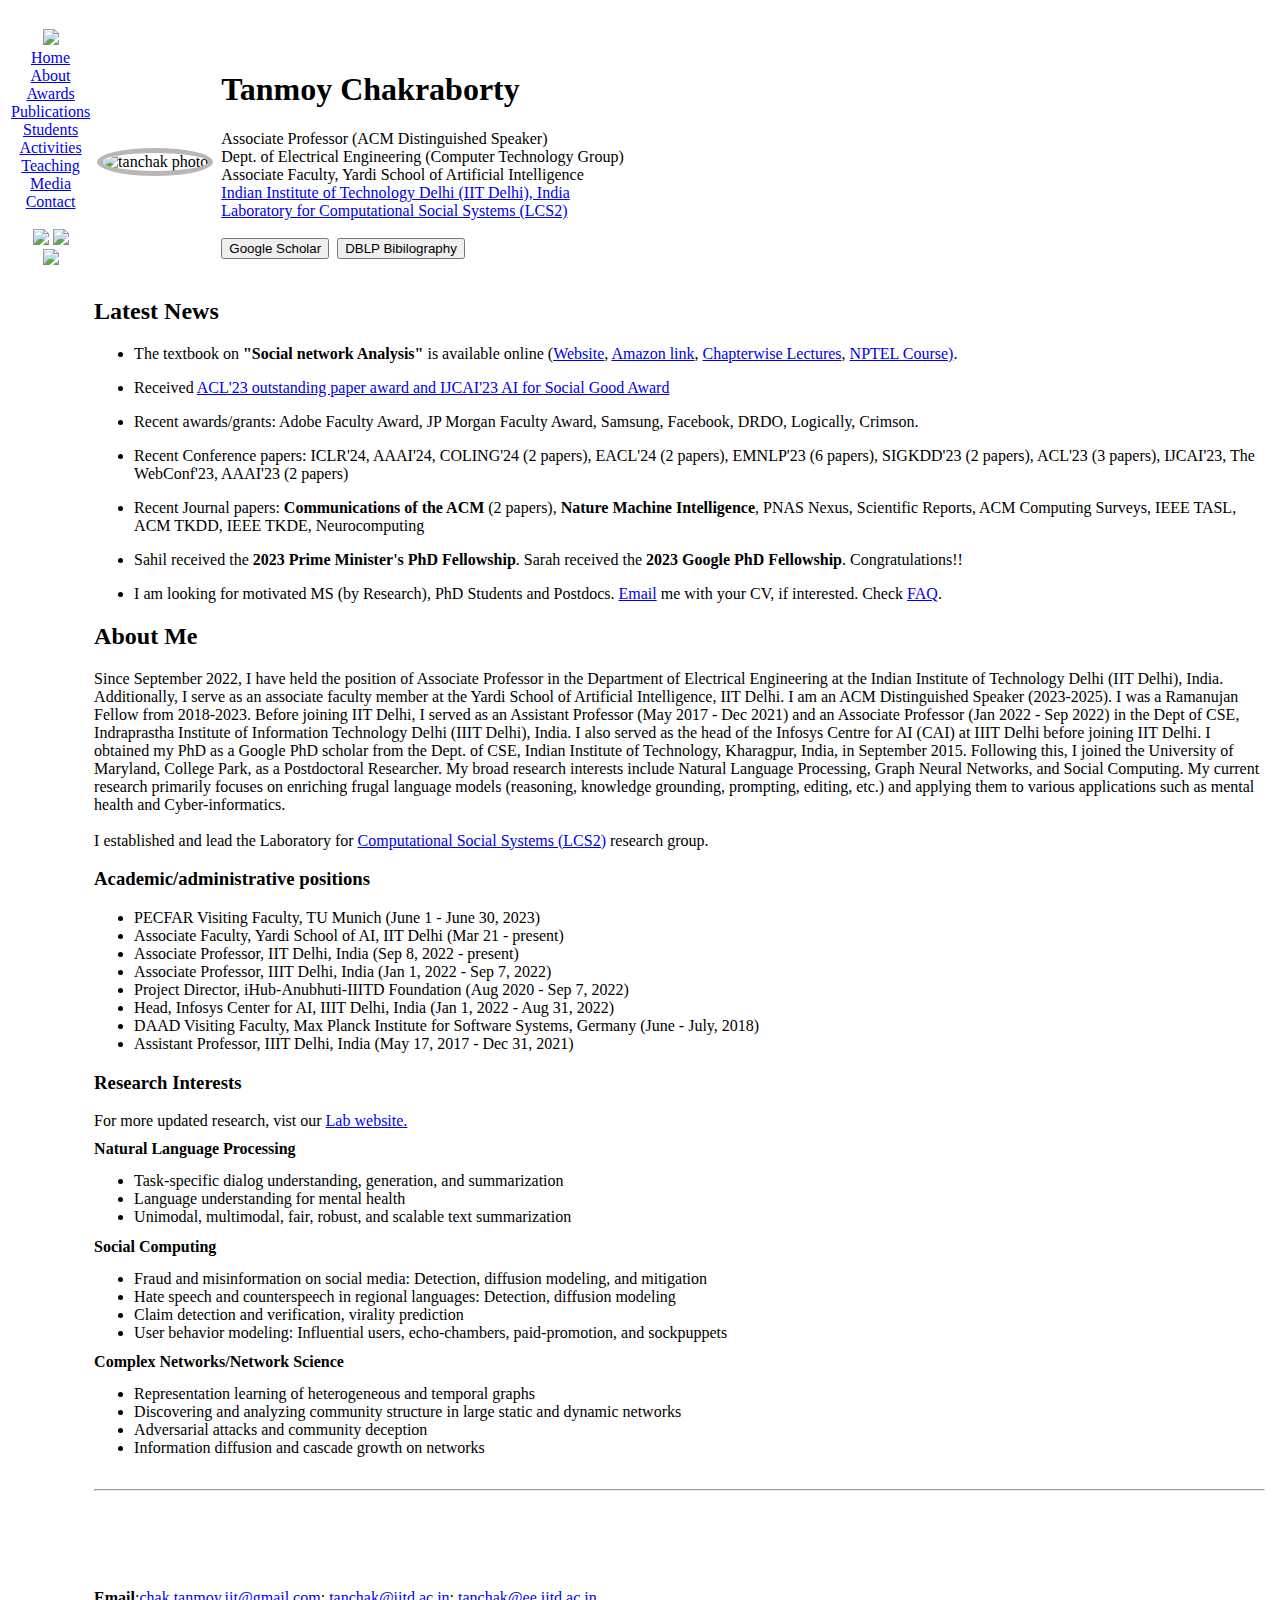
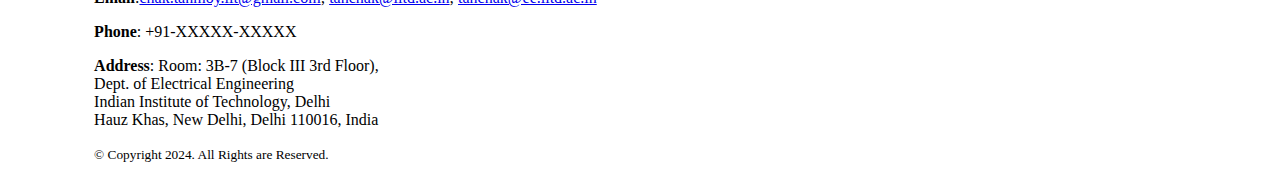
==== index.html @ 898d75c7 "Add files via upload" ====
<!DOCTYPE html PUBLIC "-//W3C//DTD XHTML 1.1//EN" "http://www.w3.org/TR/xhtml11/DTD/xhtml11.dtd">
<html xmlns="http://www.w3.org/1999/xhtml" xml:lang="en">

<head>
	<meta http-equiv="Content-Type" content="text/html;charset=utf-8" />
	<link rel="stylesheet" href="css/style.css" type="text/css" />
	<link rel="stylesheet" href="css/icomoon.css" type="text/css" />
	<link rel="icon" type="image/x-icon" href="/images/propic.png">
	<title>Tanmoy Chakraborty | IITD</title>
</head>

<body>
	<table summary="Table for page layout." id="tlayout">
		<tr valign="top">
			<td id="layout-menu" style="text-align: center;">
				<br><a href="https://home.iitd.ac.in"><img src="images/IITD.png" width="70%"></a><br>

				<div class="menu-item">
					<a href="#" class="current">Home</a>
				</div>
				<a href="index.html#about">About</a></div><br>
				<a href="awards.html">Awards</a></div><br>
				<a href="pubs.html">Publications</a></div><br>
				<a href="students.html">Students</a></div><br>
				<a href="activities.html">Activities</a></div><br>
				<a href="teaching.html">Teaching</a></div><br>
				<a href="coverage.html">Media</a></div><br>
				<a href="#contact">Contact</a></div>
				<br><br><a href="https://social-network-analysis.in/"><img src="images/SNA.png" width="50%"></a>
				<a href="https://www.springer.com/gp/book/9783030626952"><img src="images/fake.png" width="50%"></a>
				<br><a href="https://lcs2.in/"><img src="images/lcs2.png" width="102%"></a>
			</td>
			<td id="layout-content">
				<br><br>
				<table class="imgtable">
					<tr>
						<td>
							<img src="images/propic.png" alt="tanchak photo" width="180px" height=180px" style="border-radius: 50%; border: 5px solid #bbb5b5;" />&nbsp;
						</td>
						<td align="left">
							<h1>Tanmoy Chakraborty</h1>
							Associate Professor (ACM Distinguished Speaker)<br />
							Dept. of Electrical Engineering (Computer Technology Group)<br />
							Associate Faculty, Yardi School of Artificial Intelligence<br />
							<a href="https://home.iitd.ac.in/">Indian Institute of Technology Delhi (IIT Delhi),
								India</a><br />
							<a href="http://lcs2.in">Laboratory for Computational Social Systems (LCS2)</a><br><br>
							<a href="https://scholar.google.co.in/citations?user=C5S9JnIAAAAJ&hl=en&oi=ao"><button
									type="button"><i class="icon-google"></i> Google Scholar</button></a>
							&nbsp;<a href="https://dblp.uni-trier.de/pers/hd/c/Chakraborty_0002:Tanmoy.html"><button
									type="button"><i class="icon-book"></i> DBLP Bibilography</button></a>

							</p>
						</td>
					</tr>
				</table>
				<h2>Latest News</h2>
				<ul>
					<li>
						<p> The textbook on <b>"Social network Analysis"</b> is available online (<a
								href="https://social-network-analysis.in/">Website</a>, <a
								href="https://www.amazon.in/Social-Network-Analysis-Tanmoy-Chakraborty/dp/9354247830/ref=sr_1_2?dchild=1&keywords=9789354247835&qid=1634206218&sr=8-2">Amazon
								link</a>, <a
								href="https://www.youtube.com/watch?v=pVZSQpH9g0I&list=PLqGkIjcOyrGnu-v7IKyDd64Y-gd0gNlqK&index=3">Chapterwise
								Lectures</a>, <a href="https://onlinecourses.nptel.ac.in/noc22_cs117/preview">NPTEL
								Course)</a>.</p>
					</li>
					<li>
						<p> Received <a href="https://arxiv.org/abs/2305.05940">ACL'23 outstanding paper award and <a
									href="https://www.ijcai.org/proceedings/2023/0709.pdf">IJCAI'23 AI for Social Good
									Award</a></p>
					</li>
					<li>
						<p> Recent awards/grants: Adobe Faculty Award, JP Morgan Faculty Award, Samsung, Facebook, DRDO,
							Logically, Crimson.</p>
					</li>
					<li>
						<p> Recent Conference papers: ICLR'24, AAAI'24, COLING'24 (2 papers), EACL'24 (2 papers),
							EMNLP'23 (6 papers), SIGKDD'23 (2 papers), ACL'23 (3 papers), IJCAI'23, The WebConf'23,
							AAAI'23 (2 papers)</p>
					</li>
					<li>
						<p> Recent Journal papers: <strong>Communications of the ACM</strong> (2 papers), <strong>Nature
								Machine Intelligence</strong>, PNAS Nexus, Scientific Reports, ACM Computing Surveys,
							IEEE TASL, ACM TKDD, IEEE TKDE, Neurocomputing</p>
					</li>
					<li>
						<p> Sahil received the <strong>2023 Prime Minister's PhD Fellowship</strong>. Sarah received the
							<strong>2023 Google PhD Fellowship</strong>. Congratulations!!
						</p>
					</li>
					<li>
						<p> I am looking for motivated MS (by Research), PhD Students and Postdocs. <a href="mailto:chak.tanmoy.iit@gmail.com">Email</a> me with your
							CV, if interested. Check <a href="files/PG_Admission.pdf">FAQ</a>.</p>
					</li>
				</ul>

				<h2 id="about">About Me</h2>
				<p>Since September 2022, I have held the position of Associate Professor in the Department of Electrical
					Engineering at the Indian Institute of Technology Delhi (IIT Delhi), India. Additionally, I serve as
					an associate faculty member at the Yardi School of Artificial Intelligence, IIT Delhi. I am an ACM
					Distinguished Speaker (2023-2025). I was a Ramanujan Fellow from 2018-2023. Before joining IIT
					Delhi, I served as an Assistant Professor (May 2017 - Dec 2021) and an Associate Professor (Jan 2022
					- Sep 2022) in the Dept of CSE, Indraprastha Institute of Information Technology Delhi (IIIT Delhi),
					India. I also served as the head of the Infosys Centre for AI (CAI) at IIIT Delhi before joining IIT
					Delhi. I obtained my PhD as a Google PhD scholar from the Dept. of CSE, Indian Institute of
					Technology, Kharagpur, India, in September 2015. Following this, I joined the University of
					Maryland, College Park, as a Postdoctoral Researcher. My broad research interests include Natural
					Language Processing, Graph Neural Networks, and Social Computing. My current research primarily
					focuses on enriching frugal language models (reasoning, knowledge grounding, prompting, editing,
					etc.) and applying them to various applications such as mental health and Cyber-informatics.<br><br>
					I established and lead the Laboratory for <a href="http://lcs2.ac.in">Computational Social Systems
						(LCS2)</a> research group.<br>

				<h3>Academic/administrative positions</h3>
				<ul>
					<li>PECFAR Visiting Faculty, TU Munich (June 1 - June 30, 2023)</li>
					<li>Associate Faculty, Yardi School of AI, IIT Delhi (Mar 21 - present)</li>
					<li>Associate Professor, IIT Delhi, India (Sep 8, 2022 - present)</li>
					<li>Associate Professor, IIIT Delhi, India (Jan 1, 2022 - Sep 7, 2022)</li>
					<li>Project Director, iHub-Anubhuti-IIITD Foundation (Aug 2020 - Sep 7, 2022)</li>
					<li>Head, Infosys Center for AI, IIIT Delhi, India (Jan 1, 2022 - Aug 31, 2022)</li>
					<li>DAAD Visiting Faculty, Max Planck Institute for Software Systems, Germany (June - July, 2018)
					</li>
					<li>Assistant Professor, IIIT Delhi, India (May 17, 2017 - Dec 31, 2021)</li>
				</ul>

				<h3>Research Interests</h3>
				For more updated research, vist our <a href="http://lcs2.in/research.html">Lab website.</a>
				<h4 style="margin-top: 10px ; margin-bottom: -2px ;">Natural Language Processing</h4>
				<ul style="margin-bottom: -10px ;">
					<li>Task-specific dialog understanding, generation, and summarization</li>
					<li>Language understanding for mental health</li>
					<li>Unimodal, multimodal, fair, robust, and scalable text summarization</li>
				</ul>

				<h4 style="margin-bottom: -2px ;">Social Computing</h4>
				<ul style="margin-bottom: -10px ;">
					<li>Fraud and misinformation on social media: Detection, diffusion modeling, and mitigation</li>
					<li>Hate speech and counterspeech in regional languages: Detection, diffusion modeling</li>
					<li>Claim detection and verification, virality prediction</li>
					<li>User behavior modeling: Influential users, echo-chambers, paid-promotion, and sockpuppets</li>
				</ul>

				<h4 style="margin-bottom: -2px ;">Complex Networks/Network Science</h4>
				<ul style="margin-bottom: -10px ;">
					<li>Representation learning of heterogeneous and temporal graphs</li>
					<li>Discovering and analyzing community structure in large static and dynamic networks</li>
					<li>Adversarial attacks and community deception</li>
					<li>Information diffusion and cascade growth on networks</li>
				</ul>
				</p>



				<br>
				<hr>
				<br>
				<div id="contact">
					<p style="font-size: 23px"><a href="http://facebook.com/chak.tanmoy"><i
								class="icon-facebook"></i></a> &nbsp;&nbsp;
						<a href="https://twitter.com/Tanmoy_Chak"><i class="icon-twitter"></i></a> &nbsp;&nbsp;
						<a href="skype:tan.chak?call"><i class="icon-skype"></i></a> &nbsp;&nbsp;
						<a href="https://www.linkedin.com/in/tanmoy-chakraborty-89553324/"><i
								class="icon-linkedin"></i></a>&nbsp;&nbsp;

					</p>
					<p><b>Email</b>:<a href="mailto:chak.tanmoy.iit@gmail.com">chak.tanmoy.iit@gmail.com</a>; <a
							href="mailto:tanchak@iitd.ac.in">tanchak@iitd.ac.in</a>; <a
							href="mailto:tanchak@ee.iitd.ac.in">tanchak@ee.iitd.ac.in</a>
					</p>
					<p><b>Phone</b>: +91-XXXXX-XXXXX</p>
					<p><b>Address</b>:
						Room: 3B-7 (Block III 3rd Floor), <br>Dept. of Electrical Engineering<br>
						Indian Institute of Technology, Delhi<br>
						Hauz Khas, New Delhi, Delhi 110016, India</p>
					<small>© Copyright 2024. All Rights are Reserved.</small>
				</div>

			</td>
			<td id="buffer">
			</td>
		</tr>
	</table>
</body>

</html>
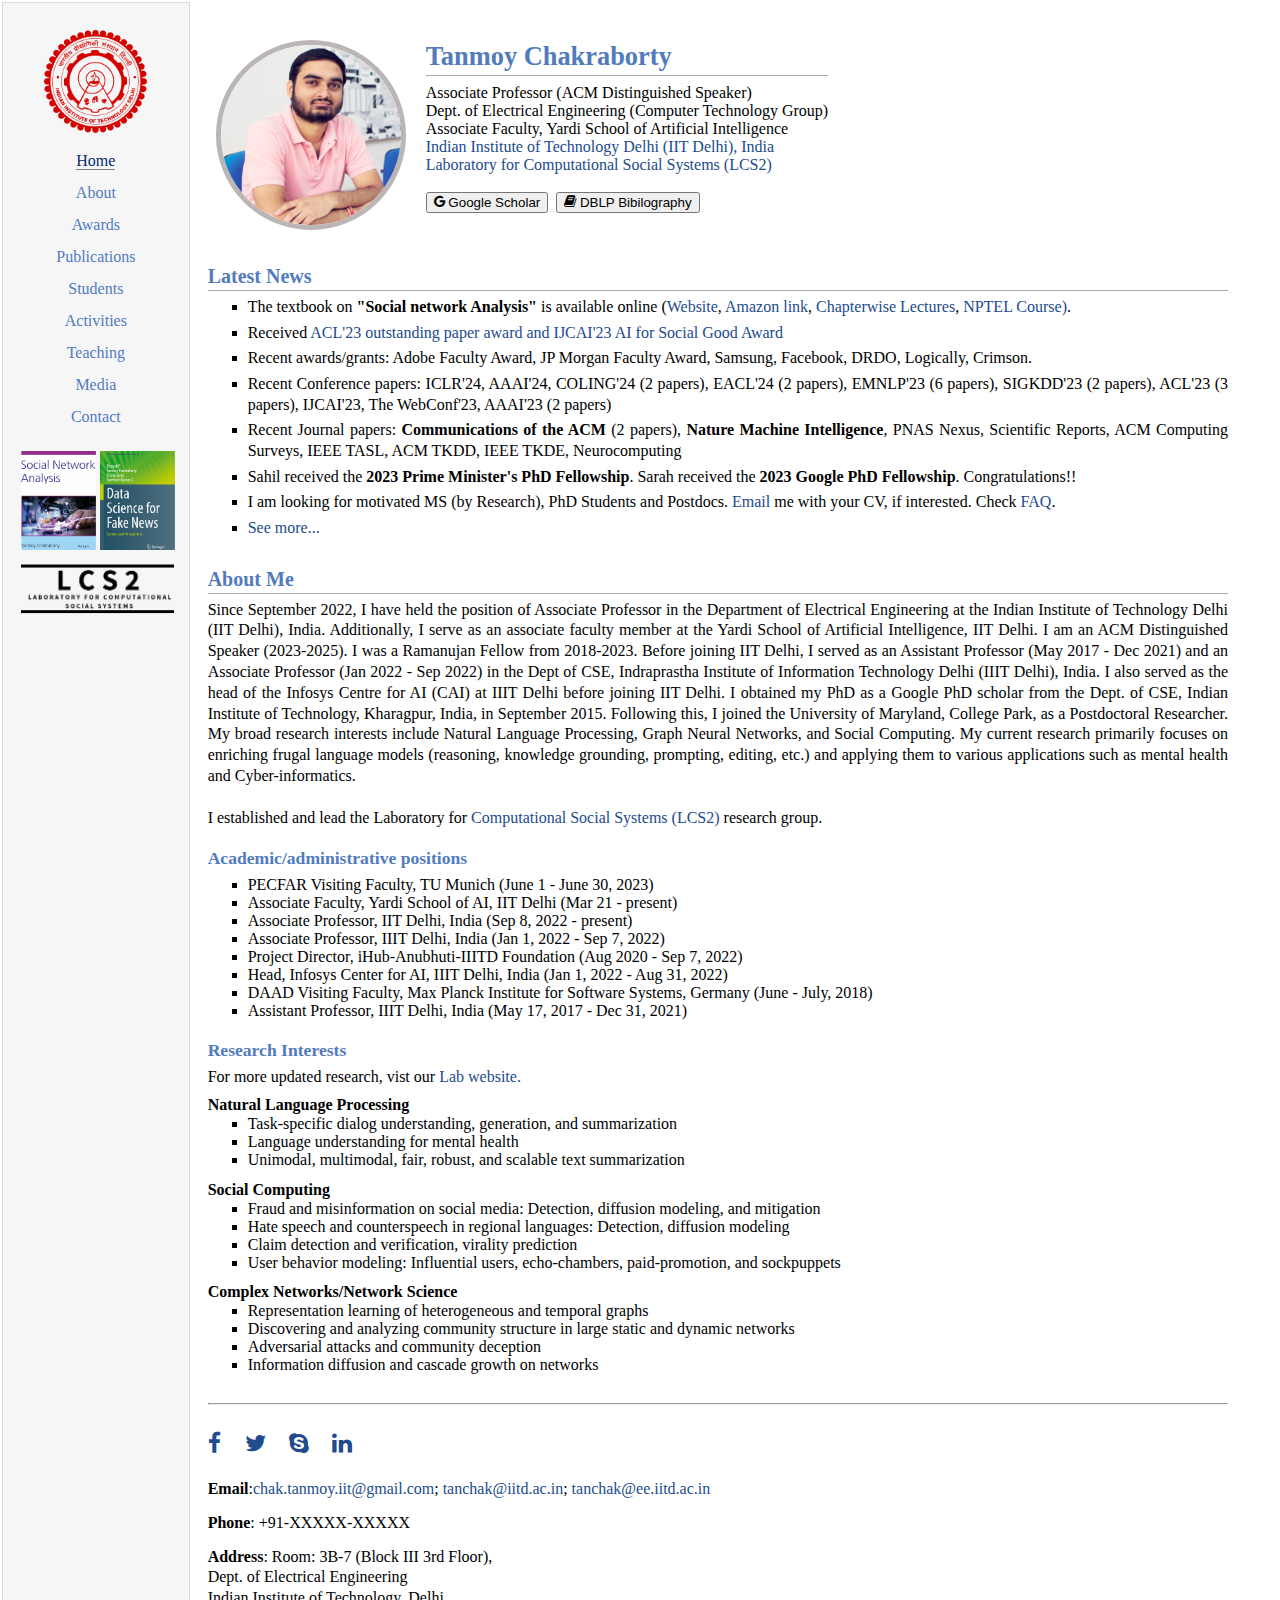
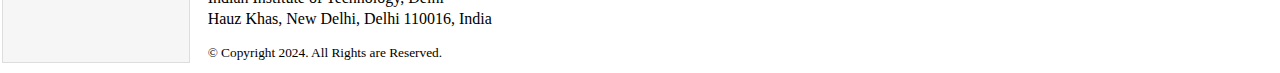
==== commit 25113b8a: "Update index.html" ====
--- a/index.html
+++ b/index.html
@@ -93,6 +93,11 @@
 						<p> I am looking for motivated MS (by Research), PhD Students and Postdocs. <a href="mailto:chak.tanmoy.iit@gmail.com">Email</a> me with your
 							CV, if interested. Check <a href="files/PG_Admission.pdf">FAQ</a>.</p>
 					</li>
+					<li>
+						<p>
+							<a href="#">See more...</a>
+						</p>
+					</li>
 				</ul>
 
 				<h2 id="about">About Me</h2>
@@ -184,4 +189,4 @@
 	</table>
 </body>
 
-</html>+</html>
--- a/css/style.css
+++ b/css/style.css
@@ -0,0 +1,450 @@
+/* Default css file for jemdoc. */
+
+table#tlayout {
+	border: none;
+	border-collapse: separate;
+	background: white;
+}
+
+body {
+	background: white;
+	font-family: Georgia, serif;
+	padding-bottom: 8px;
+	margin: 0;
+}
+
+#layout-menu {
+	background: #f6f6f6;
+	border: 1px solid #dddddd;
+	padding-top: 0.5em;
+	padding-left: 18px;
+	padding-right: 18px;
+	font-size: 1.0em;
+	width: 15%;
+	white-space: nowrap;
+	text-align: left;
+	vertical-align: top;
+}
+
+#layout-menu td {
+	background: #f4f4f4;
+	vertical-align: top;
+}
+
+#layout-content {
+	padding-top: 0.0em;
+	padding-left: 1.0em;
+	padding-right: 1.0em;
+	border: none;
+	background: white;
+	text-align: justify;
+	vertical-align: top;
+	width: 85%;
+}
+
+#buffer {
+	padding-top: 0.0em;
+	padding-left: 1.0em;
+	padding-right: 1.0em;
+	border: none;
+	background: white;
+	text-align: left;
+	vertical-align: top;
+	width: 10%;
+}
+
+#layout-menu a {
+	line-height: 2em;
+	/* margin-left: 0.5em; */
+}
+
+tt {
+	background: #ffffdd;
+}
+
+pre,
+tt {
+	font-size: 90%;
+	font-family: monaco, monospace;
+}
+
+a,
+a>tt {
+	color: #224b8d;
+	text-decoration: none;
+}
+
+a:hover {
+	border-bottom: 1px gray dotted;
+}
+
+#layout-menu a.current:link,
+#layout-menu a.current:visited {
+	color: #022b6d;
+	border-bottom: 1px gray solid;
+}
+
+#layout-menu a:link,
+#layout-menu a:visited,
+#layout-menu a:hover {
+	color: #527bbd;
+	text-decoration: none;
+}
+
+#layout-menu a:hover {
+	text-decoration: none;
+}
+
+div.menu-category {
+	border-bottom: 1px solid gray;
+	margin-top: 0.8em;
+	padding-top: 0.2em;
+	padding-bottom: 0.1em;
+	font-weight: bold;
+}
+
+div.menu-item {
+	padding-left: 16px;
+	text-indent: -16px;
+}
+
+div#toptitle {
+	padding-bottom: 0.2em;
+	margin-bottom: 1.5em;
+	border-bottom: 3px double gray;
+}
+
+/* Reduce space if we begin the page with a title. */
+div#toptitle+h2,
+div#toptitle+h3 {
+	margin-top: -0.7em;
+}
+
+div#subtitle {
+	margin-top: 0.0em;
+	margin-bottom: 0.0em;
+	padding-top: 0em;
+	padding-bottom: 0.1em;
+}
+
+em {
+	font-style: italic;
+}
+
+strong {
+	font-weight: bold;
+}
+
+
+h1,
+h2,
+h3 {
+	color: #527bbd;
+	margin-top: 0.7em;
+	margin-bottom: 0.3em;
+	padding-bottom: 0.2em;
+	line-height: 1.0;
+	padding-top: 0.5em;
+	border-bottom: 1px solid #aaaaaa;
+}
+
+h1 {
+	font-size: 165%;
+}
+
+h2 {
+	padding-top: 0.8em;
+	font-size: 125%;
+}
+
+h2+h3 {
+	padding-top: 0.2em;
+}
+
+h3 {
+	font-size: 110%;
+	border-bottom: none;
+}
+
+p {
+	margin-top: 0.0em;
+	margin-bottom: 0.8em;
+	padding: 0;
+	line-height: 1.3;
+}
+
+pre {
+	padding: 0;
+	margin: 0;
+}
+
+div#footer {
+	font-size: small;
+	border-top: 1px solid #c0c0c0;
+	padding-top: 0.1em;
+	margin-top: 4.0em;
+	color: #000000;
+}
+
+div#footer a {
+	color: #80a0b0;
+}
+
+div#footer-text {
+	float: left;
+	padding-bottom: 8px;
+}
+
+ul,
+ol,
+dl {
+	margin-top: 0.2em;
+	padding-top: 0;
+	margin-bottom: 0.8em;
+}
+
+dt {
+	margin-top: 0.5em;
+	margin-bottom: 0;
+}
+
+dl {
+	margin-left: 20px;
+}
+
+dd {
+	color: #222222;
+}
+
+dd>*:first-child {
+	margin-top: 0;
+}
+
+ul {
+	list-style-position: outside;
+	list-style-type: square;
+}
+
+p+ul,
+p+ol {
+	margin-top: -0.5em;
+}
+
+li ul,
+li ol {
+	margin-top: -0.3em;
+}
+
+ol {
+	list-style-position: outside;
+	list-style-type: decimal;
+}
+
+li p,
+dd p {
+	margin-bottom: 0.3em;
+}
+
+
+ol ol {
+	list-style-type: lower-alpha;
+}
+
+ol ol ol {
+	list-style-type: lower-roman;
+}
+
+p+div.codeblock {
+	margin-top: -0.6em;
+}
+
+div.codeblock,
+div.infoblock {
+	margin-right: 0%;
+	margin-top: 1.2em;
+	margin-bottom: 1.3em;
+}
+
+div.blocktitle {
+	font-weight: bold;
+	color: #cd7b62;
+	margin-top: 1.2em;
+	margin-bottom: 0.1em;
+}
+
+div.blockcontent {
+	border: 1px solid silver;
+	padding: 0.3em 0.5em;
+}
+
+div.infoblock>div.blockcontent {
+	background: #ffffee;
+}
+
+div.blockcontent p+ul,
+div.blockcontent p+ol {
+	margin-top: 0.4em;
+}
+
+div.infoblock p {
+	margin-bottom: 0em;
+}
+
+div.infoblock li p,
+div.infoblock dd p {
+	margin-bottom: 0.5em;
+}
+
+div.infoblock p+p {
+	margin-top: 0.8em;
+}
+
+div.codeblock>div.blockcontent {
+	background: #f6f6f6;
+}
+
+span.pycommand {
+	color: #000070;
+}
+
+span.statement {
+	color: #008800;
+}
+
+span.builtin {
+	color: #000088;
+}
+
+span.special {
+	color: #990000;
+}
+
+span.operator {
+	color: #880000;
+}
+
+span.error {
+	color: #aa0000;
+}
+
+span.comment,
+span.comment>*,
+span.string,
+span.string>* {
+	color: #606060;
+}
+
+@media print {
+	#layout-menu {
+		display: none;
+	}
+}
+
+#fwtitle {
+	margin: 2px;
+}
+
+#fwtitle #toptitle {
+	padding-left: 0.5em;
+	margin-bottom: 0.5em;
+}
+
+#layout-content h1:first-child,
+#layout-content h2:first-child,
+#layout-content h3:first-child {
+	margin-top: -0.7em;
+}
+
+div#toptitle h1,
+#layout-content div#toptitle h1 {
+	margin-bottom: 0.0em;
+	padding-bottom: 0.1em;
+	padding-top: 0;
+	margin-top: 0.5em;
+	border-bottom: none;
+}
+
+img.eq {
+	padding: 0;
+	padding-left: 0.1em;
+	padding-right: 0.1em;
+	margin: 0;
+}
+
+img.eqwl {
+	padding-left: 2em;
+	padding-top: 0.6em;
+	padding-bottom: 0.2em;
+	margin: 0;
+}
+
+table {
+	border: 2px solid black;
+	border-collapse: collapse;
+}
+
+td {
+	padding: 2px;
+	padding-left: 0.5em;
+	padding-right: 0.5em;
+	text-align: center;
+	border: 1px solid gray;
+}
+
+table+table {
+	margin-top: 1em;
+}
+
+tr.heading {
+	font-weight: bold;
+	border-bottom: 2px solid black;
+}
+
+img {
+	border: none;
+}
+
+table.imgtable,
+table.imgtable td {
+	border: none;
+	text-align: left;
+}
+
+.social-link {
+    width: 30px;
+    height: 30px;
+    border: 1px solid #ddd;
+    display: flex;
+    align-items: center;
+    justify-content: center;
+    color: #666;
+    border-radius: 50%;
+    transition: all 0.3s;
+    font-size: 0.9rem;
+}
+
+.social-link:hover, .social-link:focus {
+    background: #ddd;
+    text-decoration: none;
+    color: #555;
+}
+
+#myBtn {
+	display: none; /* Hidden by default */
+	position: fixed; /* Fixed/sticky position */
+	bottom: 20px; /* Place the button at the bottom of the page */
+	right: 30px; /* Place the button 30px from the right */
+	z-index: 99; /* Make sure it does not overlap */
+	border: none; /* Remove borders */
+	outline: none; /* Remove outline */
+	background-color: red; /* Set a background color */
+	color: white; /* Text color */
+	cursor: pointer; /* Add a mouse pointer on hover */
+	padding: 15px; /* Some padding */
+	border-radius: 10px; /* Rounded corners */
+	font-size: 18px; /* Increase font size */
+  }
+  
+  #myBtn:hover {
+	background-color: #555; /* Add a dark-grey background on hover */
+  }--- a/css/icomoon.css
+++ b/css/icomoon.css
@@ -0,0 +1,4919 @@
+@font-face {
+  font-family: 'icomoon';
+  src:  url('../fonts/icomoon/icomoon.eot?6tt51o');
+  src:  url('../fonts/icomoon/icomoon.eot?6tt51o#iefix') format('embedded-opentype'),
+    url('../fonts/icomoon/icomoon.ttf?6tt51o') format('truetype'),
+    url('../fonts/icomoon/icomoon.woff?6tt51o') format('woff'),
+    url('../fonts/icomoon/icomoon.svg?6tt51o#icomoon') format('svg');
+  font-weight: normal;
+  font-style: normal;
+}
+
+[class^="icon-"], [class*=" icon-"] {
+  /* use !important to prevent issues with browser extensions that change fonts */
+  font-family: 'icomoon' !important;
+  speak: none;
+  font-style: normal;
+  font-weight: normal;
+  font-variant: normal;
+  text-transform: none;
+  line-height: 1;
+
+  /* Better Font Rendering =========== */
+  -webkit-font-smoothing: antialiased;
+  -moz-osx-font-smoothing: grayscale;
+}
+
+.icon-asterisk:before {
+  content: "\f069";
+}
+.icon-plus:before {
+  content: "\f067";
+}
+.icon-question:before {
+  content: "\f128";
+}
+.icon-minus:before {
+  content: "\f068";
+}
+.icon-glass:before {
+  content: "\f000";
+}
+.icon-music:before {
+  content: "\f001";
+}
+.icon-search:before {
+  content: "\f002";
+}
+.icon-envelope-o:before {
+  content: "\f003";
+}
+.icon-heart:before {
+  content: "\f004";
+}
+.icon-star:before {
+  content: "\f005";
+}
+.icon-star-o:before {
+  content: "\f006";
+}
+.icon-user:before {
+  content: "\f007";
+}
+.icon-film:before {
+  content: "\f008";
+}
+.icon-th-large:before {
+  content: "\f009";
+}
+.icon-th:before {
+  content: "\f00a";
+}
+.icon-th-list:before {
+  content: "\f00b";
+}
+.icon-check:before {
+  content: "\f00c";
+}
+.icon-close:before {
+  content: "\f00d";
+}
+.icon-remove:before {
+  content: "\f00d";
+}
+.icon-times:before {
+  content: "\f00d";
+}
+.icon-search-plus:before {
+  content: "\f00e";
+}
+.icon-search-minus:before {
+  content: "\f010";
+}
+.icon-power-off:before {
+  content: "\f011";
+}
+.icon-signal:before {
+  content: "\f012";
+}
+.icon-cog:before {
+  content: "\f013";
+}
+.icon-gear:before {
+  content: "\f013";
+}
+.icon-trash-o:before {
+  content: "\f014";
+}
+.icon-home:before {
+  content: "\f015";
+}
+.icon-file-o:before {
+  content: "\f016";
+}
+.icon-clock-o:before {
+  content: "\f017";
+}
+.icon-road:before {
+  content: "\f018";
+}
+.icon-download:before {
+  content: "\f019";
+}
+.icon-arrow-circle-o-down:before {
+  content: "\f01a";
+}
+.icon-arrow-circle-o-up:before {
+  content: "\f01b";
+}
+.icon-inbox:before {
+  content: "\f01c";
+}
+.icon-play-circle-o:before {
+  content: "\f01d";
+}
+.icon-repeat:before {
+  content: "\f01e";
+}
+.icon-rotate-right:before {
+  content: "\f01e";
+}
+.icon-refresh:before {
+  content: "\f021";
+}
+.icon-list-alt:before {
+  content: "\f022";
+}
+.icon-lock:before {
+  content: "\f023";
+}
+.icon-flag:before {
+  content: "\f024";
+}
+.icon-headphones:before {
+  content: "\f025";
+}
+.icon-volume-off:before {
+  content: "\f026";
+}
+.icon-volume-down:before {
+  content: "\f027";
+}
+.icon-volume-up:before {
+  content: "\f028";
+}
+.icon-qrcode:before {
+  content: "\f029";
+}
+.icon-barcode:before {
+  content: "\f02a";
+}
+.icon-tag:before {
+  content: "\f02b";
+}
+.icon-tags:before {
+  content: "\f02c";
+}
+.icon-book:before {
+  content: "\f02d";
+}
+.icon-bookmark:before {
+  content: "\f02e";
+}
+.icon-print:before {
+  content: "\f02f";
+}
+.icon-camera:before {
+  content: "\f030";
+}
+.icon-font:before {
+  content: "\f031";
+}
+.icon-bold:before {
+  content: "\f032";
+}
+.icon-italic:before {
+  content: "\f033";
+}
+.icon-text-height:before {
+  content: "\f034";
+}
+.icon-text-width:before {
+  content: "\f035";
+}
+.icon-align-left:before {
+  content: "\f036";
+}
+.icon-align-center:before {
+  content: "\f037";
+}
+.icon-align-right:before {
+  content: "\f038";
+}
+.icon-align-justify:before {
+  content: "\f039";
+}
+.icon-list:before {
+  content: "\f03a";
+}
+.icon-dedent:before {
+  content: "\f03b";
+}
+.icon-outdent:before {
+  content: "\f03b";
+}
+.icon-indent:before {
+  content: "\f03c";
+}
+.icon-video-camera:before {
+  content: "\f03d";
+}
+.icon-image:before {
+  content: "\f03e";
+}
+.icon-photo:before {
+  content: "\f03e";
+}
+.icon-picture-o:before {
+  content: "\f03e";
+}
+.icon-pencil:before {
+  content: "\f040";
+}
+.icon-map-marker:before {
+  content: "\f041";
+}
+.icon-adjust:before {
+  content: "\f042";
+}
+.icon-tint:before {
+  content: "\f043";
+}
+.icon-edit:before {
+  content: "\f044";
+}
+.icon-pencil-square-o:before {
+  content: "\f044";
+}
+.icon-share-square-o:before {
+  content: "\f045";
+}
+.icon-check-square-o:before {
+  content: "\f046";
+}
+.icon-arrows:before {
+  content: "\f047";
+}
+.icon-step-backward:before {
+  content: "\f048";
+}
+.icon-fast-backward:before {
+  content: "\f049";
+}
+.icon-backward:before {
+  content: "\f04a";
+}
+.icon-play:before {
+  content: "\f04b";
+}
+.icon-pause:before {
+  content: "\f04c";
+}
+.icon-stop:before {
+  content: "\f04d";
+}
+.icon-forward:before {
+  content: "\f04e";
+}
+.icon-fast-forward:before {
+  content: "\f050";
+}
+.icon-step-forward:before {
+  content: "\f051";
+}
+.icon-eject:before {
+  content: "\f052";
+}
+.icon-chevron-left:before {
+  content: "\f053";
+}
+.icon-chevron-right:before {
+  content: "\f054";
+}
+.icon-plus-circle:before {
+  content: "\f055";
+}
+.icon-minus-circle:before {
+  content: "\f056";
+}
+.icon-times-circle:before {
+  content: "\f057";
+}
+.icon-check-circle:before {
+  content: "\f058";
+}
+.icon-question-circle:before {
+  content: "\f059";
+}
+.icon-info-circle:before {
+  content: "\f05a";
+}
+.icon-crosshairs:before {
+  content: "\f05b";
+}
+.icon-times-circle-o:before {
+  content: "\f05c";
+}
+.icon-check-circle-o:before {
+  content: "\f05d";
+}
+.icon-ban:before {
+  content: "\f05e";
+}
+.icon-arrow-left:before {
+  content: "\f060";
+}
+.icon-arrow-right:before {
+  content: "\f061";
+}
+.icon-arrow-up:before {
+  content: "\f062";
+}
+.icon-arrow-down:before {
+  content: "\f063";
+}
+.icon-mail-forward:before {
+  content: "\f064";
+}
+.icon-share:before {
+  content: "\f064";
+}
+.icon-expand:before {
+  content: "\f065";
+}
+.icon-compress:before {
+  content: "\f066";
+}
+.icon-exclamation-circle:before {
+  content: "\f06a";
+}
+.icon-gift:before {
+  content: "\f06b";
+}
+.icon-leaf:before {
+  content: "\f06c";
+}
+.icon-fire:before {
+  content: "\f06d";
+}
+.icon-eye:before {
+  content: "\f06e";
+}
+.icon-eye-slash:before {
+  content: "\f070";
+}
+.icon-exclamation-triangle:before {
+  content: "\f071";
+}
+.icon-warning:before {
+  content: "\f071";
+}
+.icon-plane:before {
+  content: "\f072";
+}
+.icon-calendar:before {
+  content: "\f073";
+}
+.icon-random:before {
+  content: "\f074";
+}
+.icon-comment:before {
+  content: "\f075";
+}
+.icon-magnet:before {
+  content: "\f076";
+}
+.icon-chevron-up:before {
+  content: "\f077";
+}
+.icon-chevron-down:before {
+  content: "\f078";
+}
+.icon-retweet:before {
+  content: "\f079";
+}
+.icon-shopping-cart:before {
+  content: "\f07a";
+}
+.icon-folder:before {
+  content: "\f07b";
+}
+.icon-folder-open:before {
+  content: "\f07c";
+}
+.icon-arrows-v:before {
+  content: "\f07d";
+}
+.icon-arrows-h:before {
+  content: "\f07e";
+}
+.icon-bar-chart:before {
+  content: "\f080";
+}
+.icon-bar-chart-o:before {
+  content: "\f080";
+}
+.icon-twitter-square:before {
+  content: "\f081";
+}
+.icon-facebook-square:before {
+  content: "\f082";
+}
+.icon-camera-retro:before {
+  content: "\f083";
+}
+.icon-key:before {
+  content: "\f084";
+}
+.icon-cogs:before {
+  content: "\f085";
+}
+.icon-gears:before {
+  content: "\f085";
+}
+.icon-comments:before {
+  content: "\f086";
+}
+.icon-thumbs-o-up:before {
+  content: "\f087";
+}
+.icon-thumbs-o-down:before {
+  content: "\f088";
+}
+.icon-star-half:before {
+  content: "\f089";
+}
+.icon-heart-o:before {
+  content: "\f08a";
+}
+.icon-sign-out:before {
+  content: "\f08b";
+}
+.icon-linkedin-square:before {
+  content: "\f08c";
+}
+.icon-thumb-tack:before {
+  content: "\f08d";
+}
+.icon-external-link:before {
+  content: "\f08e";
+}
+.icon-sign-in:before {
+  content: "\f090";
+}
+.icon-trophy:before {
+  content: "\f091";
+}
+.icon-github-square:before {
+  content: "\f092";
+}
+.icon-upload:before {
+  content: "\f093";
+}
+.icon-lemon-o:before {
+  content: "\f094";
+}
+.icon-phone:before {
+  content: "\f095";
+}
+.icon-square-o:before {
+  content: "\f096";
+}
+.icon-bookmark-o:before {
+  content: "\f097";
+}
+.icon-phone-square:before {
+  content: "\f098";
+}
+.icon-twitter:before {
+  content: "\f099";
+}
+.icon-facebook:before {
+  content: "\f09a";
+}
+.icon-facebook-f:before {
+  content: "\f09a";
+}
+.icon-github:before {
+  content: "\f09b";
+}
+.icon-unlock:before {
+  content: "\f09c";
+}
+.icon-credit-card:before {
+  content: "\f09d";
+}
+.icon-feed:before {
+  content: "\f09e";
+}
+.icon-rss:before {
+  content: "\f09e";
+}
+.icon-hdd-o:before {
+  content: "\f0a0";
+}
+.icon-bullhorn:before {
+  content: "\f0a1";
+}
+.icon-bell-o:before {
+  content: "\f0a2";
+}
+.icon-certificate:before {
+  content: "\f0a3";
+}
+.icon-hand-o-right:before {
+  content: "\f0a4";
+}
+.icon-hand-o-left:before {
+  content: "\f0a5";
+}
+.icon-hand-o-up:before {
+  content: "\f0a6";
+}
+.icon-hand-o-down:before {
+  content: "\f0a7";
+}
+.icon-arrow-circle-left:before {
+  content: "\f0a8";
+}
+.icon-arrow-circle-right:before {
+  content: "\f0a9";
+}
+.icon-arrow-circle-up:before {
+  content: "\f0aa";
+}
+.icon-arrow-circle-down:before {
+  content: "\f0ab";
+}
+.icon-globe:before {
+  content: "\f0ac";
+}
+.icon-wrench:before {
+  content: "\f0ad";
+}
+.icon-tasks:before {
+  content: "\f0ae";
+}
+.icon-filter:before {
+  content: "\f0b0";
+}
+.icon-briefcase:before {
+  content: "\f0b1";
+}
+.icon-arrows-alt:before {
+  content: "\f0b2";
+}
+.icon-group:before {
+  content: "\f0c0";
+}
+.icon-users:before {
+  content: "\f0c0";
+}
+.icon-chain:before {
+  content: "\f0c1";
+}
+.icon-link:before {
+  content: "\f0c1";
+}
+.icon-cloud:before {
+  content: "\f0c2";
+}
+.icon-flask:before {
+  content: "\f0c3";
+}
+.icon-cut:before {
+  content: "\f0c4";
+}
+.icon-scissors:before {
+  content: "\f0c4";
+}
+.icon-copy:before {
+  content: "\f0c5";
+}
+.icon-files-o:before {
+  content: "\f0c5";
+}
+.icon-paperclip:before {
+  content: "\f0c6";
+}
+.icon-floppy-o:before {
+  content: "\f0c7";
+}
+.icon-save:before {
+  content: "\f0c7";
+}
+.icon-square:before {
+  content: "\f0c8";
+}
+.icon-bars:before {
+  content: "\f0c9";
+}
+.icon-navicon:before {
+  content: "\f0c9";
+}
+.icon-reorder:before {
+  content: "\f0c9";
+}
+.icon-list-ul:before {
+  content: "\f0ca";
+}
+.icon-list-ol:before {
+  content: "\f0cb";
+}
+.icon-strikethrough:before {
+  content: "\f0cc";
+}
+.icon-underline:before {
+  content: "\f0cd";
+}
+.icon-table:before {
+  content: "\f0ce";
+}
+.icon-magic:before {
+  content: "\f0d0";
+}
+.icon-truck:before {
+  content: "\f0d1";
+}
+.icon-pinterest:before {
+  content: "\f0d2";
+}
+.icon-pinterest-square:before {
+  content: "\f0d3";
+}
+.icon-google-plus-square:before {
+  content: "\f0d4";
+}
+.icon-google-plus:before {
+  content: "\f0d5";
+}
+.icon-money:before {
+  content: "\f0d6";
+}
+.icon-caret-down:before {
+  content: "\f0d7";
+}
+.icon-caret-up:before {
+  content: "\f0d8";
+}
+.icon-caret-left:before {
+  content: "\f0d9";
+}
+.icon-caret-right:before {
+  content: "\f0da";
+}
+.icon-columns:before {
+  content: "\f0db";
+}
+.icon-sort:before {
+  content: "\f0dc";
+}
+.icon-unsorted:before {
+  content: "\f0dc";
+}
+.icon-sort-desc:before {
+  content: "\f0dd";
+}
+.icon-sort-down:before {
+  content: "\f0dd";
+}
+.icon-sort-asc:before {
+  content: "\f0de";
+}
+.icon-sort-up:before {
+  content: "\f0de";
+}
+.icon-envelope:before {
+  content: "\f0e0";
+}
+.icon-linkedin:before {
+  content: "\f0e1";
+}
+.icon-rotate-left:before {
+  content: "\f0e2";
+}
+.icon-undo:before {
+  content: "\f0e2";
+}
+.icon-gavel:before {
+  content: "\f0e3";
+}
+.icon-legal:before {
+  content: "\f0e3";
+}
+.icon-dashboard:before {
+  content: "\f0e4";
+}
+.icon-tachometer:before {
+  content: "\f0e4";
+}
+.icon-comment-o:before {
+  content: "\f0e5";
+}
+.icon-comments-o:before {
+  content: "\f0e6";
+}
+.icon-bolt:before {
+  content: "\f0e7";
+}
+.icon-flash:before {
+  content: "\f0e7";
+}
+.icon-sitemap:before {
+  content: "\f0e8";
+}
+.icon-umbrella:before {
+  content: "\f0e9";
+}
+.icon-clipboard:before {
+  content: "\f0ea";
+}
+.icon-paste:before {
+  content: "\f0ea";
+}
+.icon-lightbulb-o:before {
+  content: "\f0eb";
+}
+.icon-exchange:before {
+  content: "\f0ec";
+}
+.icon-cloud-download:before {
+  content: "\f0ed";
+}
+.icon-cloud-upload:before {
+  content: "\f0ee";
+}
+.icon-user-md:before {
+  content: "\f0f0";
+}
+.icon-stethoscope:before {
+  content: "\f0f1";
+}
+.icon-suitcase:before {
+  content: "\f0f2";
+}
+.icon-bell:before {
+  content: "\f0f3";
+}
+.icon-coffee:before {
+  content: "\f0f4";
+}
+.icon-cutlery:before {
+  content: "\f0f5";
+}
+.icon-file-text-o:before {
+  content: "\f0f6";
+}
+.icon-building-o:before {
+  content: "\f0f7";
+}
+.icon-hospital-o:before {
+  content: "\f0f8";
+}
+.icon-ambulance:before {
+  content: "\f0f9";
+}
+.icon-medkit:before {
+  content: "\f0fa";
+}
+.icon-fighter-jet:before {
+  content: "\f0fb";
+}
+.icon-beer:before {
+  content: "\f0fc";
+}
+.icon-h-square:before {
+  content: "\f0fd";
+}
+.icon-plus-square:before {
+  content: "\f0fe";
+}
+.icon-angle-double-left:before {
+  content: "\f100";
+}
+.icon-angle-double-right:before {
+  content: "\f101";
+}
+.icon-angle-double-up:before {
+  content: "\f102";
+}
+.icon-angle-double-down:before {
+  content: "\f103";
+}
+.icon-angle-left:before {
+  content: "\f104";
+}
+.icon-angle-right:before {
+  content: "\f105";
+}
+.icon-angle-up:before {
+  content: "\f106";
+}
+.icon-angle-down:before {
+  content: "\f107";
+}
+.icon-desktop:before {
+  content: "\f108";
+}
+.icon-laptop:before {
+  content: "\f109";
+}
+.icon-tablet:before {
+  content: "\f10a";
+}
+.icon-mobile:before {
+  content: "\f10b";
+}
+.icon-mobile-phone:before {
+  content: "\f10b";
+}
+.icon-circle-o:before {
+  content: "\f10c";
+}
+.icon-quote-left:before {
+  content: "\f10d";
+}
+.icon-quote-right:before {
+  content: "\f10e";
+}
+.icon-spinner:before {
+  content: "\f110";
+}
+.icon-circle:before {
+  content: "\f111";
+}
+.icon-mail-reply:before {
+  content: "\f112";
+}
+.icon-reply:before {
+  content: "\f112";
+}
+.icon-github-alt:before {
+  content: "\f113";
+}
+.icon-folder-o:before {
+  content: "\f114";
+}
+.icon-folder-open-o:before {
+  content: "\f115";
+}
+.icon-smile-o:before {
+  content: "\f118";
+}
+.icon-frown-o:before {
+  content: "\f119";
+}
+.icon-meh-o:before {
+  content: "\f11a";
+}
+.icon-gamepad:before {
+  content: "\f11b";
+}
+.icon-keyboard-o:before {
+  content: "\f11c";
+}
+.icon-flag-o:before {
+  content: "\f11d";
+}
+.icon-flag-checkered:before {
+  content: "\f11e";
+}
+.icon-terminal:before {
+  content: "\f120";
+}
+.icon-code:before {
+  content: "\f121";
+}
+.icon-mail-reply-all:before {
+  content: "\f122";
+}
+.icon-reply-all:before {
+  content: "\f122";
+}
+.icon-star-half-empty:before {
+  content: "\f123";
+}
+.icon-star-half-full:before {
+  content: "\f123";
+}
+.icon-star-half-o:before {
+  content: "\f123";
+}
+.icon-location-arrow:before {
+  content: "\f124";
+}
+.icon-crop:before {
+  content: "\f125";
+}
+.icon-code-fork:before {
+  content: "\f126";
+}
+.icon-chain-broken:before {
+  content: "\f127";
+}
+.icon-unlink:before {
+  content: "\f127";
+}
+.icon-info:before {
+  content: "\f129";
+}
+.icon-exclamation:before {
+  content: "\f12a";
+}
+.icon-superscript:before {
+  content: "\f12b";
+}
+.icon-subscript:before {
+  content: "\f12c";
+}
+.icon-eraser:before {
+  content: "\f12d";
+}
+.icon-puzzle-piece:before {
+  content: "\f12e";
+}
+.icon-microphone:before {
+  content: "\f130";
+}
+.icon-microphone-slash:before {
+  content: "\f131";
+}
+.icon-shield:before {
+  content: "\f132";
+}
+.icon-calendar-o:before {
+  content: "\f133";
+}
+.icon-fire-extinguisher:before {
+  content: "\f134";
+}
+.icon-rocket:before {
+  content: "\f135";
+}
+.icon-maxcdn:before {
+  content: "\f136";
+}
+.icon-chevron-circle-left:before {
+  content: "\f137";
+}
+.icon-chevron-circle-right:before {
+  content: "\f138";
+}
+.icon-chevron-circle-up:before {
+  content: "\f139";
+}
+.icon-chevron-circle-down:before {
+  content: "\f13a";
+}
+.icon-html5:before {
+  content: "\f13b";
+}
+.icon-css3:before {
+  content: "\f13c";
+}
+.icon-anchor:before {
+  content: "\f13d";
+}
+.icon-unlock-alt:before {
+  content: "\f13e";
+}
+.icon-bullseye:before {
+  content: "\f140";
+}
+.icon-ellipsis-h:before {
+  content: "\f141";
+}
+.icon-ellipsis-v:before {
+  content: "\f142";
+}
+.icon-rss-square:before {
+  content: "\f143";
+}
+.icon-play-circle:before {
+  content: "\f144";
+}
+.icon-ticket:before {
+  content: "\f145";
+}
+.icon-minus-square:before {
+  content: "\f146";
+}
+.icon-minus-square-o:before {
+  content: "\f147";
+}
+.icon-level-up:before {
+  content: "\f148";
+}
+.icon-level-down:before {
+  content: "\f149";
+}
+.icon-check-square:before {
+  content: "\f14a";
+}
+.icon-pencil-square:before {
+  content: "\f14b";
+}
+.icon-external-link-square:before {
+  content: "\f14c";
+}
+.icon-share-square:before {
+  content: "\f14d";
+}
+.icon-compass:before {
+  content: "\f14e";
+}
+.icon-caret-square-o-down:before {
+  content: "\f150";
+}
+.icon-toggle-down:before {
+  content: "\f150";
+}
+.icon-caret-square-o-up:before {
+  content: "\f151";
+}
+.icon-toggle-up:before {
+  content: "\f151";
+}
+.icon-caret-square-o-right:before {
+  content: "\f152";
+}
+.icon-toggle-right:before {
+  content: "\f152";
+}
+.icon-eur:before {
+  content: "\f153";
+}
+.icon-euro:before {
+  content: "\f153";
+}
+.icon-gbp:before {
+  content: "\f154";
+}
+.icon-dollar:before {
+  content: "\f155";
+}
+.icon-usd:before {
+  content: "\f155";
+}
+.icon-inr:before {
+  content: "\f156";
+}
+.icon-rupee:before {
+  content: "\f156";
+}
+.icon-cny:before {
+  content: "\f157";
+}
+.icon-jpy:before {
+  content: "\f157";
+}
+.icon-rmb:before {
+  content: "\f157";
+}
+.icon-yen:before {
+  content: "\f157";
+}
+.icon-rouble:before {
+  content: "\f158";
+}
+.icon-rub:before {
+  content: "\f158";
+}
+.icon-ruble:before {
+  content: "\f158";
+}
+.icon-krw:before {
+  content: "\f159";
+}
+.icon-won:before {
+  content: "\f159";
+}
+.icon-bitcoin:before {
+  content: "\f15a";
+}
+.icon-btc:before {
+  content: "\f15a";
+}
+.icon-file:before {
+  content: "\f15b";
+}
+.icon-file-text:before {
+  content: "\f15c";
+}
+.icon-sort-alpha-asc:before {
+  content: "\f15d";
+}
+.icon-sort-alpha-desc:before {
+  content: "\f15e";
+}
+.icon-sort-amount-asc:before {
+  content: "\f160";
+}
+.icon-sort-amount-desc:before {
+  content: "\f161";
+}
+.icon-sort-numeric-asc:before {
+  content: "\f162";
+}
+.icon-sort-numeric-desc:before {
+  content: "\f163";
+}
+.icon-thumbs-up:before {
+  content: "\f164";
+}
+.icon-thumbs-down:before {
+  content: "\f165";
+}
+.icon-youtube-square:before {
+  content: "\f166";
+}
+.icon-youtube:before {
+  content: "\f167";
+}
+.icon-xing:before {
+  content: "\f168";
+}
+.icon-xing-square:before {
+  content: "\f169";
+}
+.icon-youtube-play:before {
+  content: "\f16a";
+}
+.icon-dropbox:before {
+  content: "\f16b";
+}
+.icon-stack-overflow:before {
+  content: "\f16c";
+}
+.icon-instagram:before {
+  content: "\f16d";
+}
+.icon-flickr:before {
+  content: "\f16e";
+}
+.icon-adn:before {
+  content: "\f170";
+}
+.icon-bitbucket:before {
+  content: "\f171";
+}
+.icon-bitbucket-square:before {
+  content: "\f172";
+}
+.icon-tumblr:before {
+  content: "\f173";
+}
+.icon-tumblr-square:before {
+  content: "\f174";
+}
+.icon-long-arrow-down:before {
+  content: "\f175";
+}
+.icon-long-arrow-up:before {
+  content: "\f176";
+}
+.icon-long-arrow-left:before {
+  content: "\f177";
+}
+.icon-long-arrow-right:before {
+  content: "\f178";
+}
+.icon-apple:before {
+  content: "\f179";
+}
+.icon-windows:before {
+  content: "\f17a";
+}
+.icon-android:before {
+  content: "\f17b";
+}
+.icon-linux:before {
+  content: "\f17c";
+}
+.icon-dribbble:before {
+  content: "\f17d";
+}
+.icon-skype:before {
+  content: "\f17e";
+}
+.icon-foursquare:before {
+  content: "\f180";
+}
+.icon-trello:before {
+  content: "\f181";
+}
+.icon-female:before {
+  content: "\f182";
+}
+.icon-male:before {
+  content: "\f183";
+}
+.icon-gittip:before {
+  content: "\f184";
+}
+.icon-gratipay:before {
+  content: "\f184";
+}
+.icon-sun-o:before {
+  content: "\f185";
+}
+.icon-moon-o:before {
+  content: "\f186";
+}
+.icon-archive:before {
+  content: "\f187";
+}
+.icon-bug:before {
+  content: "\f188";
+}
+.icon-vk:before {
+  content: "\f189";
+}
+.icon-weibo:before {
+  content: "\f18a";
+}
+.icon-renren:before {
+  content: "\f18b";
+}
+.icon-pagelines:before {
+  content: "\f18c";
+}
+.icon-stack-exchange:before {
+  content: "\f18d";
+}
+.icon-arrow-circle-o-right:before {
+  content: "\f18e";
+}
+.icon-arrow-circle-o-left:before {
+  content: "\f190";
+}
+.icon-caret-square-o-left:before {
+  content: "\f191";
+}
+.icon-toggle-left:before {
+  content: "\f191";
+}
+.icon-dot-circle-o:before {
+  content: "\f192";
+}
+.icon-wheelchair:before {
+  content: "\f193";
+}
+.icon-vimeo-square:before {
+  content: "\f194";
+}
+.icon-try:before {
+  content: "\f195";
+}
+.icon-turkish-lira:before {
+  content: "\f195";
+}
+.icon-plus-square-o:before {
+  content: "\f196";
+}
+.icon-space-shuttle:before {
+  content: "\f197";
+}
+.icon-slack:before {
+  content: "\f198";
+}
+.icon-envelope-square:before {
+  content: "\f199";
+}
+.icon-wordpress:before {
+  content: "\f19a";
+}
+.icon-openid:before {
+  content: "\f19b";
+}
+.icon-bank:before {
+  content: "\f19c";
+}
+.icon-institution:before {
+  content: "\f19c";
+}
+.icon-university:before {
+  content: "\f19c";
+}
+.icon-graduation-cap:before {
+  content: "\f19d";
+}
+.icon-mortar-board:before {
+  content: "\f19d";
+}
+.icon-yahoo:before {
+  content: "\f19e";
+}
+.icon-google:before {
+  content: "\f1a0";
+}
+.icon-reddit:before {
+  content: "\f1a1";
+}
+.icon-reddit-square:before {
+  content: "\f1a2";
+}
+.icon-stumbleupon-circle:before {
+  content: "\f1a3";
+}
+.icon-stumbleupon:before {
+  content: "\f1a4";
+}
+.icon-delicious:before {
+  content: "\f1a5";
+}
+.icon-digg:before {
+  content: "\f1a6";
+}
+.icon-pied-piper-pp:before {
+  content: "\f1a7";
+}
+.icon-pied-piper-alt:before {
+  content: "\f1a8";
+}
+.icon-drupal:before {
+  content: "\f1a9";
+}
+.icon-joomla:before {
+  content: "\f1aa";
+}
+.icon-language:before {
+  content: "\f1ab";
+}
+.icon-fax:before {
+  content: "\f1ac";
+}
+.icon-building:before {
+  content: "\f1ad";
+}
+.icon-child:before {
+  content: "\f1ae";
+}
+.icon-paw:before {
+  content: "\f1b0";
+}
+.icon-spoon:before {
+  content: "\f1b1";
+}
+.icon-cube:before {
+  content: "\f1b2";
+}
+.icon-cubes:before {
+  content: "\f1b3";
+}
+.icon-behance:before {
+  content: "\f1b4";
+}
+.icon-behance-square:before {
+  content: "\f1b5";
+}
+.icon-steam:before {
+  content: "\f1b6";
+}
+.icon-steam-square:before {
+  content: "\f1b7";
+}
+.icon-recycle:before {
+  content: "\f1b8";
+}
+.icon-automobile:before {
+  content: "\f1b9";
+}
+.icon-car:before {
+  content: "\f1b9";
+}
+.icon-cab:before {
+  content: "\f1ba";
+}
+.icon-taxi:before {
+  content: "\f1ba";
+}
+.icon-tree:before {
+  content: "\f1bb";
+}
+.icon-spotify:before {
+  content: "\f1bc";
+}
+.icon-deviantart:before {
+  content: "\f1bd";
+}
+.icon-soundcloud:before {
+  content: "\f1be";
+}
+.icon-database:before {
+  content: "\f1c0";
+}
+.icon-file-pdf-o:before {
+  content: "\f1c1";
+}
+.icon-file-word-o:before {
+  content: "\f1c2";
+}
+.icon-file-excel-o:before {
+  content: "\f1c3";
+}
+.icon-file-powerpoint-o:before {
+  content: "\f1c4";
+}
+.icon-file-image-o:before {
+  content: "\f1c5";
+}
+.icon-file-photo-o:before {
+  content: "\f1c5";
+}
+.icon-file-picture-o:before {
+  content: "\f1c5";
+}
+.icon-file-archive-o:before {
+  content: "\f1c6";
+}
+.icon-file-zip-o:before {
+  content: "\f1c6";
+}
+.icon-file-audio-o:before {
+  content: "\f1c7";
+}
+.icon-file-sound-o:before {
+  content: "\f1c7";
+}
+.icon-file-movie-o:before {
+  content: "\f1c8";
+}
+.icon-file-video-o:before {
+  content: "\f1c8";
+}
+.icon-file-code-o:before {
+  content: "\f1c9";
+}
+.icon-vine:before {
+  content: "\f1ca";
+}
+.icon-codepen:before {
+  content: "\f1cb";
+}
+.icon-jsfiddle:before {
+  content: "\f1cc";
+}
+.icon-life-bouy:before {
+  content: "\f1cd";
+}
+.icon-life-buoy:before {
+  content: "\f1cd";
+}
+.icon-life-ring:before {
+  content: "\f1cd";
+}
+.icon-life-saver:before {
+  content: "\f1cd";
+}
+.icon-support:before {
+  content: "\f1cd";
+}
+.icon-circle-o-notch:before {
+  content: "\f1ce";
+}
+.icon-ra:before {
+  content: "\f1d0";
+}
+.icon-rebel:before {
+  content: "\f1d0";
+}
+.icon-resistance:before {
+  content: "\f1d0";
+}
+.icon-empire:before {
+  content: "\f1d1";
+}
+.icon-ge:before {
+  content: "\f1d1";
+}
+.icon-git-square:before {
+  content: "\f1d2";
+}
+.icon-git:before {
+  content: "\f1d3";
+}
+.icon-hacker-news:before {
+  content: "\f1d4";
+}
+.icon-y-combinator-square:before {
+  content: "\f1d4";
+}
+.icon-yc-square:before {
+  content: "\f1d4";
+}
+.icon-tencent-weibo:before {
+  content: "\f1d5";
+}
+.icon-qq:before {
+  content: "\f1d6";
+}
+.icon-wechat:before {
+  content: "\f1d7";
+}
+.icon-weixin:before {
+  content: "\f1d7";
+}
+.icon-paper-plane:before {
+  content: "\f1d8";
+}
+.icon-send:before {
+  content: "\f1d8";
+}
+.icon-paper-plane-o:before {
+  content: "\f1d9";
+}
+.icon-send-o:before {
+  content: "\f1d9";
+}
+.icon-history:before {
+  content: "\f1da";
+}
+.icon-circle-thin:before {
+  content: "\f1db";
+}
+.icon-header:before {
+  content: "\f1dc";
+}
+.icon-paragraph:before {
+  content: "\f1dd";
+}
+.icon-sliders:before {
+  content: "\f1de";
+}
+.icon-share-alt:before {
+  content: "\f1e0";
+}
+.icon-share-alt-square:before {
+  content: "\f1e1";
+}
+.icon-bomb:before {
+  content: "\f1e2";
+}
+.icon-futbol-o:before {
+  content: "\f1e3";
+}
+.icon-soccer-ball-o:before {
+  content: "\f1e3";
+}
+.icon-tty:before {
+  content: "\f1e4";
+}
+.icon-binoculars:before {
+  content: "\f1e5";
+}
+.icon-plug:before {
+  content: "\f1e6";
+}
+.icon-slideshare:before {
+  content: "\f1e7";
+}
+.icon-twitch:before {
+  content: "\f1e8";
+}
+.icon-yelp:before {
+  content: "\f1e9";
+}
+.icon-newspaper-o:before {
+  content: "\f1ea";
+}
+.icon-wifi:before {
+  content: "\f1eb";
+}
+.icon-calculator:before {
+  content: "\f1ec";
+}
+.icon-paypal:before {
+  content: "\f1ed";
+}
+.icon-google-wallet:before {
+  content: "\f1ee";
+}
+.icon-cc-visa:before {
+  content: "\f1f0";
+}
+.icon-cc-mastercard:before {
+  content: "\f1f1";
+}
+.icon-cc-discover:before {
+  content: "\f1f2";
+}
+.icon-cc-amex:before {
+  content: "\f1f3";
+}
+.icon-cc-paypal:before {
+  content: "\f1f4";
+}
+.icon-cc-stripe:before {
+  content: "\f1f5";
+}
+.icon-bell-slash:before {
+  content: "\f1f6";
+}
+.icon-bell-slash-o:before {
+  content: "\f1f7";
+}
+.icon-trash:before {
+  content: "\f1f8";
+}
+.icon-copyright:before {
+  content: "\f1f9";
+}
+.icon-at:before {
+  content: "\f1fa";
+}
+.icon-eyedropper:before {
+  content: "\f1fb";
+}
+.icon-paint-brush:before {
+  content: "\f1fc";
+}
+.icon-birthday-cake:before {
+  content: "\f1fd";
+}
+.icon-area-chart:before {
+  content: "\f1fe";
+}
+.icon-pie-chart:before {
+  content: "\f200";
+}
+.icon-line-chart:before {
+  content: "\f201";
+}
+.icon-lastfm:before {
+  content: "\f202";
+}
+.icon-lastfm-square:before {
+  content: "\f203";
+}
+.icon-toggle-off:before {
+  content: "\f204";
+}
+.icon-toggle-on:before {
+  content: "\f205";
+}
+.icon-bicycle:before {
+  content: "\f206";
+}
+.icon-bus:before {
+  content: "\f207";
+}
+.icon-ioxhost:before {
+  content: "\f208";
+}
+.icon-angellist:before {
+  content: "\f209";
+}
+.icon-cc:before {
+  content: "\f20a";
+}
+.icon-ils:before {
+  content: "\f20b";
+}
+.icon-shekel:before {
+  content: "\f20b";
+}
+.icon-sheqel:before {
+  content: "\f20b";
+}
+.icon-meanpath:before {
+  content: "\f20c";
+}
+.icon-buysellads:before {
+  content: "\f20d";
+}
+.icon-connectdevelop:before {
+  content: "\f20e";
+}
+.icon-dashcube:before {
+  content: "\f210";
+}
+.icon-forumbee:before {
+  content: "\f211";
+}
+.icon-leanpub:before {
+  content: "\f212";
+}
+.icon-sellsy:before {
+  content: "\f213";
+}
+.icon-shirtsinbulk:before {
+  content: "\f214";
+}
+.icon-simplybuilt:before {
+  content: "\f215";
+}
+.icon-skyatlas:before {
+  content: "\f216";
+}
+.icon-cart-plus:before {
+  content: "\f217";
+}
+.icon-cart-arrow-down:before {
+  content: "\f218";
+}
+.icon-diamond:before {
+  content: "\f219";
+}
+.icon-ship:before {
+  content: "\f21a";
+}
+.icon-user-secret:before {
+  content: "\f21b";
+}
+.icon-motorcycle:before {
+  content: "\f21c";
+}
+.icon-street-view:before {
+  content: "\f21d";
+}
+.icon-heartbeat:before {
+  content: "\f21e";
+}
+.icon-venus:before {
+  content: "\f221";
+}
+.icon-mars:before {
+  content: "\f222";
+}
+.icon-mercury:before {
+  content: "\f223";
+}
+.icon-intersex:before {
+  content: "\f224";
+}
+.icon-transgender:before {
+  content: "\f224";
+}
+.icon-transgender-alt:before {
+  content: "\f225";
+}
+.icon-venus-double:before {
+  content: "\f226";
+}
+.icon-mars-double:before {
+  content: "\f227";
+}
+.icon-venus-mars:before {
+  content: "\f228";
+}
+.icon-mars-stroke:before {
+  content: "\f229";
+}
+.icon-mars-stroke-v:before {
+  content: "\f22a";
+}
+.icon-mars-stroke-h:before {
+  content: "\f22b";
+}
+.icon-neuter:before {
+  content: "\f22c";
+}
+.icon-genderless:before {
+  content: "\f22d";
+}
+.icon-facebook-official:before {
+  content: "\f230";
+}
+.icon-pinterest-p:before {
+  content: "\f231";
+}
+.icon-whatsapp:before {
+  content: "\f232";
+}
+.icon-server:before {
+  content: "\f233";
+}
+.icon-user-plus:before {
+  content: "\f234";
+}
+.icon-user-times:before {
+  content: "\f235";
+}
+.icon-bed:before {
+  content: "\f236";
+}
+.icon-hotel:before {
+  content: "\f236";
+}
+.icon-viacoin:before {
+  content: "\f237";
+}
+.icon-train:before {
+  content: "\f238";
+}
+.icon-subway:before {
+  content: "\f239";
+}
+.icon-medium:before {
+  content: "\f23a";
+}
+.icon-y-combinator:before {
+  content: "\f23b";
+}
+.icon-yc:before {
+  content: "\f23b";
+}
+.icon-optin-monster:before {
+  content: "\f23c";
+}
+.icon-opencart:before {
+  content: "\f23d";
+}
+.icon-expeditedssl:before {
+  content: "\f23e";
+}
+.icon-battery:before {
+  content: "\f240";
+}
+.icon-battery-4:before {
+  content: "\f240";
+}
+.icon-battery-full:before {
+  content: "\f240";
+}
+.icon-battery-3:before {
+  content: "\f241";
+}
+.icon-battery-three-quarters:before {
+  content: "\f241";
+}
+.icon-battery-2:before {
+  content: "\f242";
+}
+.icon-battery-half:before {
+  content: "\f242";
+}
+.icon-battery-1:before {
+  content: "\f243";
+}
+.icon-battery-quarter:before {
+  content: "\f243";
+}
+.icon-battery-0:before {
+  content: "\f244";
+}
+.icon-battery-empty:before {
+  content: "\f244";
+}
+.icon-mouse-pointer:before {
+  content: "\f245";
+}
+.icon-i-cursor:before {
+  content: "\f246";
+}
+.icon-object-group:before {
+  content: "\f247";
+}
+.icon-object-ungroup:before {
+  content: "\f248";
+}
+.icon-sticky-note:before {
+  content: "\f249";
+}
+.icon-sticky-note-o:before {
+  content: "\f24a";
+}
+.icon-cc-jcb:before {
+  content: "\f24b";
+}
+.icon-cc-diners-club:before {
+  content: "\f24c";
+}
+.icon-clone:before {
+  content: "\f24d";
+}
+.icon-balance-scale:before {
+  content: "\f24e";
+}
+.icon-hourglass-o:before {
+  content: "\f250";
+}
+.icon-hourglass-1:before {
+  content: "\f251";
+}
+.icon-hourglass-start:before {
+  content: "\f251";
+}
+.icon-hourglass-2:before {
+  content: "\f252";
+}
+.icon-hourglass-half:before {
+  content: "\f252";
+}
+.icon-hourglass-3:before {
+  content: "\f253";
+}
+.icon-hourglass-end:before {
+  content: "\f253";
+}
+.icon-hourglass:before {
+  content: "\f254";
+}
+.icon-hand-grab-o:before {
+  content: "\f255";
+}
+.icon-hand-rock-o:before {
+  content: "\f255";
+}
+.icon-hand-paper-o:before {
+  content: "\f256";
+}
+.icon-hand-stop-o:before {
+  content: "\f256";
+}
+.icon-hand-scissors-o:before {
+  content: "\f257";
+}
+.icon-hand-lizard-o:before {
+  content: "\f258";
+}
+.icon-hand-spock-o:before {
+  content: "\f259";
+}
+.icon-hand-pointer-o:before {
+  content: "\f25a";
+}
+.icon-hand-peace-o:before {
+  content: "\f25b";
+}
+.icon-trademark:before {
+  content: "\f25c";
+}
+.icon-registered:before {
+  content: "\f25d";
+}
+.icon-creative-commons:before {
+  content: "\f25e";
+}
+.icon-gg:before {
+  content: "\f260";
+}
+.icon-gg-circle:before {
+  content: "\f261";
+}
+.icon-tripadvisor:before {
+  content: "\f262";
+}
+.icon-odnoklassniki:before {
+  content: "\f263";
+}
+.icon-odnoklassniki-square:before {
+  content: "\f264";
+}
+.icon-get-pocket:before {
+  content: "\f265";
+}
+.icon-wikipedia-w:before {
+  content: "\f266";
+}
+.icon-safari:before {
+  content: "\f267";
+}
+.icon-chrome:before {
+  content: "\f268";
+}
+.icon-firefox:before {
+  content: "\f269";
+}
+.icon-opera:before {
+  content: "\f26a";
+}
+.icon-internet-explorer:before {
+  content: "\f26b";
+}
+.icon-television:before {
+  content: "\f26c";
+}
+.icon-tv:before {
+  content: "\f26c";
+}
+.icon-contao:before {
+  content: "\f26d";
+}
+.icon-500px:before {
+  content: "\f26e";
+}
+.icon-amazon:before {
+  content: "\f270";
+}
+.icon-calendar-plus-o:before {
+  content: "\f271";
+}
+.icon-calendar-minus-o:before {
+  content: "\f272";
+}
+.icon-calendar-times-o:before {
+  content: "\f273";
+}
+.icon-calendar-check-o:before {
+  content: "\f274";
+}
+.icon-industry:before {
+  content: "\f275";
+}
+.icon-map-pin:before {
+  content: "\f276";
+}
+.icon-map-signs:before {
+  content: "\f277";
+}
+.icon-map-o:before {
+  content: "\f278";
+}
+.icon-map:before {
+  content: "\f279";
+}
+.icon-commenting:before {
+  content: "\f27a";
+}
+.icon-commenting-o:before {
+  content: "\f27b";
+}
+.icon-houzz:before {
+  content: "\f27c";
+}
+.icon-vimeo:before {
+  content: "\f27d";
+}
+.icon-black-tie:before {
+  content: "\f27e";
+}
+.icon-fonticons:before {
+  content: "\f280";
+}
+.icon-reddit-alien:before {
+  content: "\f281";
+}
+.icon-edge:before {
+  content: "\f282";
+}
+.icon-credit-card-alt:before {
+  content: "\f283";
+}
+.icon-codiepie:before {
+  content: "\f284";
+}
+.icon-modx:before {
+  content: "\f285";
+}
+.icon-fort-awesome:before {
+  content: "\f286";
+}
+.icon-usb:before {
+  content: "\f287";
+}
+.icon-product-hunt:before {
+  content: "\f288";
+}
+.icon-mixcloud:before {
+  content: "\f289";
+}
+.icon-scribd:before {
+  content: "\f28a";
+}
+.icon-pause-circle:before {
+  content: "\f28b";
+}
+.icon-pause-circle-o:before {
+  content: "\f28c";
+}
+.icon-stop-circle:before {
+  content: "\f28d";
+}
+.icon-stop-circle-o:before {
+  content: "\f28e";
+}
+.icon-shopping-bag:before {
+  content: "\f290";
+}
+.icon-shopping-basket:before {
+  content: "\f291";
+}
+.icon-hashtag:before {
+  content: "\f292";
+}
+.icon-bluetooth:before {
+  content: "\f293";
+}
+.icon-bluetooth-b:before {
+  content: "\f294";
+}
+.icon-percent:before {
+  content: "\f295";
+}
+.icon-gitlab:before {
+  content: "\f296";
+}
+.icon-wpbeginner:before {
+  content: "\f297";
+}
+.icon-wpforms:before {
+  content: "\f298";
+}
+.icon-envira:before {
+  content: "\f299";
+}
+.icon-universal-access:before {
+  content: "\f29a";
+}
+.icon-wheelchair-alt:before {
+  content: "\f29b";
+}
+.icon-question-circle-o:before {
+  content: "\f29c";
+}
+.icon-blind:before {
+  content: "\f29d";
+}
+.icon-audio-description:before {
+  content: "\f29e";
+}
+.icon-volume-control-phone:before {
+  content: "\f2a0";
+}
+.icon-braille:before {
+  content: "\f2a1";
+}
+.icon-assistive-listening-systems:before {
+  content: "\f2a2";
+}
+.icon-american-sign-language-interpreting:before {
+  content: "\f2a3";
+}
+.icon-asl-interpreting:before {
+  content: "\f2a3";
+}
+.icon-deaf:before {
+  content: "\f2a4";
+}
+.icon-deafness:before {
+  content: "\f2a4";
+}
+.icon-hard-of-hearing:before {
+  content: "\f2a4";
+}
+.icon-glide:before {
+  content: "\f2a5";
+}
+.icon-glide-g:before {
+  content: "\f2a6";
+}
+.icon-sign-language:before {
+  content: "\f2a7";
+}
+.icon-signing:before {
+  content: "\f2a7";
+}
+.icon-low-vision:before {
+  content: "\f2a8";
+}
+.icon-viadeo:before {
+  content: "\f2a9";
+}
+.icon-viadeo-square:before {
+  content: "\f2aa";
+}
+.icon-snapchat:before {
+  content: "\f2ab";
+}
+.icon-snapchat-ghost:before {
+  content: "\f2ac";
+}
+.icon-snapchat-square:before {
+  content: "\f2ad";
+}
+.icon-pied-piper:before {
+  content: "\f2ae";
+}
+.icon-first-order:before {
+  content: "\f2b0";
+}
+.icon-yoast:before {
+  content: "\f2b1";
+}
+.icon-themeisle:before {
+  content: "\f2b2";
+}
+.icon-google-plus-circle:before {
+  content: "\f2b3";
+}
+.icon-google-plus-official:before {
+  content: "\f2b3";
+}
+.icon-fa:before {
+  content: "\f2b4";
+}
+.icon-font-awesome:before {
+  content: "\f2b4";
+}
+.icon-handshake-o:before {
+  content: "\f2b5";
+}
+.icon-envelope-open:before {
+  content: "\f2b6";
+}
+.icon-envelope-open-o:before {
+  content: "\f2b7";
+}
+.icon-linode:before {
+  content: "\f2b8";
+}
+.icon-address-book:before {
+  content: "\f2b9";
+}
+.icon-address-book-o:before {
+  content: "\f2ba";
+}
+.icon-address-card:before {
+  content: "\f2bb";
+}
+.icon-vcard:before {
+  content: "\f2bb";
+}
+.icon-address-card-o:before {
+  content: "\f2bc";
+}
+.icon-vcard-o:before {
+  content: "\f2bc";
+}
+.icon-user-circle:before {
+  content: "\f2bd";
+}
+.icon-user-circle-o:before {
+  content: "\f2be";
+}
+.icon-user-o:before {
+  content: "\f2c0";
+}
+.icon-id-badge:before {
+  content: "\f2c1";
+}
+.icon-drivers-license:before {
+  content: "\f2c2";
+}
+.icon-id-card:before {
+  content: "\f2c2";
+}
+.icon-drivers-license-o:before {
+  content: "\f2c3";
+}
+.icon-id-card-o:before {
+  content: "\f2c3";
+}
+.icon-quora:before {
+  content: "\f2c4";
+}
+.icon-free-code-camp:before {
+  content: "\f2c5";
+}
+.icon-telegram:before {
+  content: "\f2c6";
+}
+.icon-thermometer:before {
+  content: "\f2c7";
+}
+.icon-thermometer-4:before {
+  content: "\f2c7";
+}
+.icon-thermometer-full:before {
+  content: "\f2c7";
+}
+.icon-thermometer-3:before {
+  content: "\f2c8";
+}
+.icon-thermometer-three-quarters:before {
+  content: "\f2c8";
+}
+.icon-thermometer-2:before {
+  content: "\f2c9";
+}
+.icon-thermometer-half:before {
+  content: "\f2c9";
+}
+.icon-thermometer-1:before {
+  content: "\f2ca";
+}
+.icon-thermometer-quarter:before {
+  content: "\f2ca";
+}
+.icon-thermometer-0:before {
+  content: "\f2cb";
+}
+.icon-thermometer-empty:before {
+  content: "\f2cb";
+}
+.icon-shower:before {
+  content: "\f2cc";
+}
+.icon-bath:before {
+  content: "\f2cd";
+}
+.icon-bathtub:before {
+  content: "\f2cd";
+}
+.icon-s15:before {
+  content: "\f2cd";
+}
+.icon-podcast:before {
+  content: "\f2ce";
+}
+.icon-window-maximize:before {
+  content: "\f2d0";
+}
+.icon-window-minimize:before {
+  content: "\f2d1";
+}
+.icon-window-restore:before {
+  content: "\f2d2";
+}
+.icon-times-rectangle:before {
+  content: "\f2d3";
+}
+.icon-window-close:before {
+  content: "\f2d3";
+}
+.icon-times-rectangle-o:before {
+  content: "\f2d4";
+}
+.icon-window-close-o:before {
+  content: "\f2d4";
+}
+.icon-bandcamp:before {
+  content: "\f2d5";
+}
+.icon-grav:before {
+  content: "\f2d6";
+}
+.icon-etsy:before {
+  content: "\f2d7";
+}
+.icon-imdb:before {
+  content: "\f2d8";
+}
+.icon-ravelry:before {
+  content: "\f2d9";
+}
+.icon-eercast:before {
+  content: "\f2da";
+}
+.icon-microchip:before {
+  content: "\f2db";
+}
+.icon-snowflake-o:before {
+  content: "\f2dc";
+}
+.icon-superpowers:before {
+  content: "\f2dd";
+}
+.icon-wpexplorer:before {
+  content: "\f2de";
+}
+.icon-meetup:before {
+  content: "\f2e0";
+}
+.icon-3d_rotation:before {
+  content: "\e84d";
+}
+.icon-ac_unit:before {
+  content: "\eb3b";
+}
+.icon-alarm:before {
+  content: "\e855";
+}
+.icon-access_alarms:before {
+  content: "\e191";
+}
+.icon-schedule:before {
+  content: "\e8b5";
+}
+.icon-accessibility:before {
+  content: "\e84e";
+}
+.icon-accessible:before {
+  content: "\e914";
+}
+.icon-account_balance:before {
+  content: "\e84f";
+}
+.icon-account_balance_wallet:before {
+  content: "\e850";
+}
+.icon-account_box:before {
+  content: "\e851";
+}
+.icon-account_circle:before {
+  content: "\e853";
+}
+.icon-adb:before {
+  content: "\e60e";
+}
+.icon-add:before {
+  content: "\e145";
+}
+.icon-add_a_photo:before {
+  content: "\e439";
+}
+.icon-alarm_add:before {
+  content: "\e856";
+}
+.icon-add_alert:before {
+  content: "\e003";
+}
+.icon-add_box:before {
+  content: "\e146";
+}
+.icon-add_circle:before {
+  content: "\e147";
+}
+.icon-control_point:before {
+  content: "\e3ba";
+}
+.icon-add_location:before {
+  content: "\e567";
+}
+.icon-add_shopping_cart:before {
+  content: "\e854";
+}
+.icon-queue:before {
+  content: "\e03c";
+}
+.icon-add_to_queue:before {
+  content: "\e05c";
+}
+.icon-adjust2:before {
+  content: "\e39e";
+}
+.icon-airline_seat_flat:before {
+  content: "\e630";
+}
+.icon-airline_seat_flat_angled:before {
+  content: "\e631";
+}
+.icon-airline_seat_individual_suite:before {
+  content: "\e632";
+}
+.icon-airline_seat_legroom_extra:before {
+  content: "\e633";
+}
+.icon-airline_seat_legroom_normal:before {
+  content: "\e634";
+}
+.icon-airline_seat_legroom_reduced:before {
+  content: "\e635";
+}
+.icon-airline_seat_recline_extra:before {
+  content: "\e636";
+}
+.icon-airline_seat_recline_normal:before {
+  content: "\e637";
+}
+.icon-flight:before {
+  content: "\e539";
+}
+.icon-airplanemode_inactive:before {
+  content: "\e194";
+}
+.icon-airplay:before {
+  content: "\e055";
+}
+.icon-airport_shuttle:before {
+  content: "\eb3c";
+}
+.icon-alarm_off:before {
+  content: "\e857";
+}
+.icon-alarm_on:before {
+  content: "\e858";
+}
+.icon-album:before {
+  content: "\e019";
+}
+.icon-all_inclusive:before {
+  content: "\eb3d";
+}
+.icon-all_out:before {
+  content: "\e90b";
+}
+.icon-android2:before {
+  content: "\e859";
+}
+.icon-announcement:before {
+  content: "\e85a";
+}
+.icon-apps:before {
+  content: "\e5c3";
+}
+.icon-archive2:before {
+  content: "\e149";
+}
+.icon-arrow_back:before {
+  content: "\e5c4";
+}
+.icon-arrow_downward:before {
+  content: "\e5db";
+}
+.icon-arrow_drop_down:before {
+  content: "\e5c5";
+}
+.icon-arrow_drop_down_circle:before {
+  content: "\e5c6";
+}
+.icon-arrow_drop_up:before {
+  content: "\e5c7";
+}
+.icon-arrow_forward:before {
+  content: "\e5c8";
+}
+.icon-arrow_upward:before {
+  content: "\e5d8";
+}
+.icon-art_track:before {
+  content: "\e060";
+}
+.icon-aspect_ratio:before {
+  content: "\e85b";
+}
+.icon-poll:before {
+  content: "\e801";
+}
+.icon-assignment:before {
+  content: "\e85d";
+}
+.icon-assignment_ind:before {
+  content: "\e85e";
+}
+.icon-assignment_late:before {
+  content: "\e85f";
+}
+.icon-assignment_return:before {
+  content: "\e860";
+}
+.icon-assignment_returned:before {
+  content: "\e861";
+}
+.icon-assignment_turned_in:before {
+  content: "\e862";
+}
+.icon-assistant:before {
+  content: "\e39f";
+}
+.icon-flag2:before {
+  content: "\e153";
+}
+.icon-attach_file:before {
+  content: "\e226";
+}
+.icon-attach_money:before {
+  content: "\e227";
+}
+.icon-attachment:before {
+  content: "\e2bc";
+}
+.icon-audiotrack:before {
+  content: "\e3a1";
+}
+.icon-autorenew:before {
+  content: "\e863";
+}
+.icon-av_timer:before {
+  content: "\e01b";
+}
+.icon-backspace:before {
+  content: "\e14a";
+}
+.icon-cloud_upload:before {
+  content: "\e2c3";
+}
+.icon-battery_alert:before {
+  content: "\e19c";
+}
+.icon-battery_charging_full:before {
+  content: "\e1a3";
+}
+.icon-battery_std:before {
+  content: "\e1a5";
+}
+.icon-battery_unknown:before {
+  content: "\e1a6";
+}
+.icon-beach_access:before {
+  content: "\eb3e";
+}
+.icon-beenhere:before {
+  content: "\e52d";
+}
+.icon-block:before {
+  content: "\e14b";
+}
+.icon-bluetooth2:before {
+  content: "\e1a7";
+}
+.icon-bluetooth_searching:before {
+  content: "\e1aa";
+}
+.icon-bluetooth_connected:before {
+  content: "\e1a8";
+}
+.icon-bluetooth_disabled:before {
+  content: "\e1a9";
+}
+.icon-blur_circular:before {
+  content: "\e3a2";
+}
+.icon-blur_linear:before {
+  content: "\e3a3";
+}
+.icon-blur_off:before {
+  content: "\e3a4";
+}
+.icon-blur_on:before {
+  content: "\e3a5";
+}
+.icon-class:before {
+  content: "\e86e";
+}
+.icon-turned_in:before {
+  content: "\e8e6";
+}
+.icon-turned_in_not:before {
+  content: "\e8e7";
+}
+.icon-border_all:before {
+  content: "\e228";
+}
+.icon-border_bottom:before {
+  content: "\e229";
+}
+.icon-border_clear:before {
+  content: "\e22a";
+}
+.icon-border_color:before {
+  content: "\e22b";
+}
+.icon-border_horizontal:before {
+  content: "\e22c";
+}
+.icon-border_inner:before {
+  content: "\e22d";
+}
+.icon-border_left:before {
+  content: "\e22e";
+}
+.icon-border_outer:before {
+  content: "\e22f";
+}
+.icon-border_right:before {
+  content: "\e230";
+}
+.icon-border_style:before {
+  content: "\e231";
+}
+.icon-border_top:before {
+  content: "\e232";
+}
+.icon-border_vertical:before {
+  content: "\e233";
+}
+.icon-branding_watermark:before {
+  content: "\e06b";
+}
+.icon-brightness_1:before {
+  content: "\e3a6";
+}
+.icon-brightness_2:before {
+  content: "\e3a7";
+}
+.icon-brightness_3:before {
+  content: "\e3a8";
+}
+.icon-brightness_4:before {
+  content: "\e3a9";
+}
+.icon-brightness_low:before {
+  content: "\e1ad";
+}
+.icon-brightness_medium:before {
+  content: "\e1ae";
+}
+.icon-brightness_high:before {
+  content: "\e1ac";
+}
+.icon-brightness_auto:before {
+  content: "\e1ab";
+}
+.icon-broken_image:before {
+  content: "\e3ad";
+}
+.icon-brush:before {
+  content: "\e3ae";
+}
+.icon-bubble_chart:before {
+  content: "\e6dd";
+}
+.icon-bug_report:before {
+  content: "\e868";
+}
+.icon-build:before {
+  content: "\e869";
+}
+.icon-burst_mode:before {
+  content: "\e43c";
+}
+.icon-domain:before {
+  content: "\e7ee";
+}
+.icon-business_center:before {
+  content: "\eb3f";
+}
+.icon-cached:before {
+  content: "\e86a";
+}
+.icon-cake:before {
+  content: "\e7e9";
+}
+.icon-phone2:before {
+  content: "\e0cd";
+}
+.icon-call_end:before {
+  content: "\e0b1";
+}
+.icon-call_made:before {
+  content: "\e0b2";
+}
+.icon-merge_type:before {
+  content: "\e252";
+}
+.icon-call_missed:before {
+  content: "\e0b4";
+}
+.icon-call_missed_outgoing:before {
+  content: "\e0e4";
+}
+.icon-call_received:before {
+  content: "\e0b5";
+}
+.icon-call_split:before {
+  content: "\e0b6";
+}
+.icon-call_to_action:before {
+  content: "\e06c";
+}
+.icon-camera2:before {
+  content: "\e3af";
+}
+.icon-photo_camera:before {
+  content: "\e412";
+}
+.icon-camera_enhance:before {
+  content: "\e8fc";
+}
+.icon-camera_front:before {
+  content: "\e3b1";
+}
+.icon-camera_rear:before {
+  content: "\e3b2";
+}
+.icon-camera_roll:before {
+  content: "\e3b3";
+}
+.icon-cancel:before {
+  content: "\e5c9";
+}
+.icon-redeem:before {
+  content: "\e8b1";
+}
+.icon-card_membership:before {
+  content: "\e8f7";
+}
+.icon-card_travel:before {
+  content: "\e8f8";
+}
+.icon-casino:before {
+  content: "\eb40";
+}
+.icon-cast:before {
+  content: "\e307";
+}
+.icon-cast_connected:before {
+  content: "\e308";
+}
+.icon-center_focus_strong:before {
+  content: "\e3b4";
+}
+.icon-center_focus_weak:before {
+  content: "\e3b5";
+}
+.icon-change_history:before {
+  content: "\e86b";
+}
+.icon-chat:before {
+  content: "\e0b7";
+}
+.icon-chat_bubble:before {
+  content: "\e0ca";
+}
+.icon-chat_bubble_outline:before {
+  content: "\e0cb";
+}
+.icon-check2:before {
+  content: "\e5ca";
+}
+.icon-check_box:before {
+  content: "\e834";
+}
+.icon-check_box_outline_blank:before {
+  content: "\e835";
+}
+.icon-check_circle:before {
+  content: "\e86c";
+}
+.icon-navigate_before:before {
+  content: "\e408";
+}
+.icon-navigate_next:before {
+  content: "\e409";
+}
+.icon-child_care:before {
+  content: "\eb41";
+}
+.icon-child_friendly:before {
+  content: "\eb42";
+}
+.icon-chrome_reader_mode:before {
+  content: "\e86d";
+}
+.icon-close2:before {
+  content: "\e5cd";
+}
+.icon-clear_all:before {
+  content: "\e0b8";
+}
+.icon-closed_caption:before {
+  content: "\e01c";
+}
+.icon-wb_cloudy:before {
+  content: "\e42d";
+}
+.icon-cloud_circle:before {
+  content: "\e2be";
+}
+.icon-cloud_done:before {
+  content: "\e2bf";
+}
+.icon-cloud_download:before {
+  content: "\e2c0";
+}
+.icon-cloud_off:before {
+  content: "\e2c1";
+}
+.icon-cloud_queue:before {
+  content: "\e2c2";
+}
+.icon-code2:before {
+  content: "\e86f";
+}
+.icon-photo_library:before {
+  content: "\e413";
+}
+.icon-collections_bookmark:before {
+  content: "\e431";
+}
+.icon-palette:before {
+  content: "\e40a";
+}
+.icon-colorize:before {
+  content: "\e3b8";
+}
+.icon-comment2:before {
+  content: "\e0b9";
+}
+.icon-compare:before {
+  content: "\e3b9";
+}
+.icon-compare_arrows:before {
+  content: "\e915";
+}
+.icon-laptop2:before {
+  content: "\e31e";
+}
+.icon-confirmation_number:before {
+  content: "\e638";
+}
+.icon-contact_mail:before {
+  content: "\e0d0";
+}
+.icon-contact_phone:before {
+  content: "\e0cf";
+}
+.icon-contacts:before {
+  content: "\e0ba";
+}
+.icon-content_copy:before {
+  content: "\e14d";
+}
+.icon-content_cut:before {
+  content: "\e14e";
+}
+.icon-content_paste:before {
+  content: "\e14f";
+}
+.icon-control_point_duplicate:before {
+  content: "\e3bb";
+}
+.icon-copyright2:before {
+  content: "\e90c";
+}
+.icon-mode_edit:before {
+  content: "\e254";
+}
+.icon-create_new_folder:before {
+  content: "\e2cc";
+}
+.icon-payment:before {
+  content: "\e8a1";
+}
+.icon-crop2:before {
+  content: "\e3be";
+}
+.icon-crop_16_9:before {
+  content: "\e3bc";
+}
+.icon-crop_3_2:before {
+  content: "\e3bd";
+}
+.icon-crop_landscape:before {
+  content: "\e3c3";
+}
+.icon-crop_7_5:before {
+  content: "\e3c0";
+}
+.icon-crop_din:before {
+  content: "\e3c1";
+}
+.icon-crop_free:before {
+  content: "\e3c2";
+}
+.icon-crop_original:before {
+  content: "\e3c4";
+}
+.icon-crop_portrait:before {
+  content: "\e3c5";
+}
+.icon-crop_rotate:before {
+  content: "\e437";
+}
+.icon-crop_square:before {
+  content: "\e3c6";
+}
+.icon-dashboard2:before {
+  content: "\e871";
+}
+.icon-data_usage:before {
+  content: "\e1af";
+}
+.icon-date_range:before {
+  content: "\e916";
+}
+.icon-dehaze:before {
+  content: "\e3c7";
+}
+.icon-delete:before {
+  content: "\e872";
+}
+.icon-delete_forever:before {
+  content: "\e92b";
+}
+.icon-delete_sweep:before {
+  content: "\e16c";
+}
+.icon-description:before {
+  content: "\e873";
+}
+.icon-desktop_mac:before {
+  content: "\e30b";
+}
+.icon-desktop_windows:before {
+  content: "\e30c";
+}
+.icon-details:before {
+  content: "\e3c8";
+}
+.icon-developer_board:before {
+  content: "\e30d";
+}
+.icon-developer_mode:before {
+  content: "\e1b0";
+}
+.icon-device_hub:before {
+  content: "\e335";
+}
+.icon-phonelink:before {
+  content: "\e326";
+}
+.icon-devices_other:before {
+  content: "\e337";
+}
+.icon-dialer_sip:before {
+  content: "\e0bb";
+}
+.icon-dialpad:before {
+  content: "\e0bc";
+}
+.icon-directions:before {
+  content: "\e52e";
+}
+.icon-directions_bike:before {
+  content: "\e52f";
+}
+.icon-directions_boat:before {
+  content: "\e532";
+}
+.icon-directions_bus:before {
+  content: "\e530";
+}
+.icon-directions_car:before {
+  content: "\e531";
+}
+.icon-directions_railway:before {
+  content: "\e534";
+}
+.icon-directions_run:before {
+  content: "\e566";
+}
+.icon-directions_transit:before {
+  content: "\e535";
+}
+.icon-directions_walk:before {
+  content: "\e536";
+}
+.icon-disc_full:before {
+  content: "\e610";
+}
+.icon-dns:before {
+  content: "\e875";
+}
+.icon-not_interested:before {
+  content: "\e033";
+}
+.icon-do_not_disturb_alt:before {
+  content: "\e611";
+}
+.icon-do_not_disturb_off:before {
+  content: "\e643";
+}
+.icon-remove_circle:before {
+  content: "\e15c";
+}
+.icon-dock:before {
+  content: "\e30e";
+}
+.icon-done:before {
+  content: "\e876";
+}
+.icon-done_all:before {
+  content: "\e877";
+}
+.icon-donut_large:before {
+  content: "\e917";
+}
+.icon-donut_small:before {
+  content: "\e918";
+}
+.icon-drafts:before {
+  content: "\e151";
+}
+.icon-drag_handle:before {
+  content: "\e25d";
+}
+.icon-time_to_leave:before {
+  content: "\e62c";
+}
+.icon-dvr:before {
+  content: "\e1b2";
+}
+.icon-edit_location:before {
+  content: "\e568";
+}
+.icon-eject2:before {
+  content: "\e8fb";
+}
+.icon-markunread:before {
+  content: "\e159";
+}
+.icon-enhanced_encryption:before {
+  content: "\e63f";
+}
+.icon-equalizer:before {
+  content: "\e01d";
+}
+.icon-error:before {
+  content: "\e000";
+}
+.icon-error_outline:before {
+  content: "\e001";
+}
+.icon-euro_symbol:before {
+  content: "\e926";
+}
+.icon-ev_station:before {
+  content: "\e56d";
+}
+.icon-insert_invitation:before {
+  content: "\e24f";
+}
+.icon-event_available:before {
+  content: "\e614";
+}
+.icon-event_busy:before {
+  content: "\e615";
+}
+.icon-event_note:before {
+  content: "\e616";
+}
+.icon-event_seat:before {
+  content: "\e903";
+}
+.icon-exit_to_app:before {
+  content: "\e879";
+}
+.icon-expand_less:before {
+  content: "\e5ce";
+}
+.icon-expand_more:before {
+  content: "\e5cf";
+}
+.icon-explicit:before {
+  content: "\e01e";
+}
+.icon-explore:before {
+  content: "\e87a";
+}
+.icon-exposure:before {
+  content: "\e3ca";
+}
+.icon-exposure_neg_1:before {
+  content: "\e3cb";
+}
+.icon-exposure_neg_2:before {
+  content: "\e3cc";
+}
+.icon-exposure_plus_1:before {
+  content: "\e3cd";
+}
+.icon-exposure_plus_2:before {
+  content: "\e3ce";
+}
+.icon-exposure_zero:before {
+  content: "\e3cf";
+}
+.icon-extension:before {
+  content: "\e87b";
+}
+.icon-face:before {
+  content: "\e87c";
+}
+.icon-fast_forward:before {
+  content: "\e01f";
+}
+.icon-fast_rewind:before {
+  content: "\e020";
+}
+.icon-favorite:before {
+  content: "\e87d";
+}
+.icon-favorite_border:before {
+  content: "\e87e";
+}
+.icon-featured_play_list:before {
+  content: "\e06d";
+}
+.icon-featured_video:before {
+  content: "\e06e";
+}
+.icon-sms_failed:before {
+  content: "\e626";
+}
+.icon-fiber_dvr:before {
+  content: "\e05d";
+}
+.icon-fiber_manual_record:before {
+  content: "\e061";
+}
+.icon-fiber_new:before {
+  content: "\e05e";
+}
+.icon-fiber_pin:before {
+  content: "\e06a";
+}
+.icon-fiber_smart_record:before {
+  content: "\e062";
+}
+.icon-get_app:before {
+  content: "\e884";
+}
+.icon-file_upload:before {
+  content: "\e2c6";
+}
+.icon-filter2:before {
+  content: "\e3d3";
+}
+.icon-filter_1:before {
+  content: "\e3d0";
+}
+.icon-filter_2:before {
+  content: "\e3d1";
+}
+.icon-filter_3:before {
+  content: "\e3d2";
+}
+.icon-filter_4:before {
+  content: "\e3d4";
+}
+.icon-filter_5:before {
+  content: "\e3d5";
+}
+.icon-filter_6:before {
+  content: "\e3d6";
+}
+.icon-filter_7:before {
+  content: "\e3d7";
+}
+.icon-filter_8:before {
+  content: "\e3d8";
+}
+.icon-filter_9:before {
+  content: "\e3d9";
+}
+.icon-filter_9_plus:before {
+  content: "\e3da";
+}
+.icon-filter_b_and_w:before {
+  content: "\e3db";
+}
+.icon-filter_center_focus:before {
+  content: "\e3dc";
+}
+.icon-filter_drama:before {
+  content: "\e3dd";
+}
+.icon-filter_frames:before {
+  content: "\e3de";
+}
+.icon-terrain:before {
+  content: "\e564";
+}
+.icon-filter_list:before {
+  content: "\e152";
+}
+.icon-filter_none:before {
+  content: "\e3e0";
+}
+.icon-filter_tilt_shift:before {
+  content: "\e3e2";
+}
+.icon-filter_vintage:before {
+  content: "\e3e3";
+}
+.icon-find_in_page:before {
+  content: "\e880";
+}
+.icon-find_replace:before {
+  content: "\e881";
+}
+.icon-fingerprint:before {
+  content: "\e90d";
+}
+.icon-first_page:before {
+  content: "\e5dc";
+}
+.icon-fitness_center:before {
+  content: "\eb43";
+}
+.icon-flare:before {
+  content: "\e3e4";
+}
+.icon-flash_auto:before {
+  content: "\e3e5";
+}
+.icon-flash_off:before {
+  content: "\e3e6";
+}
+.icon-flash_on:before {
+  content: "\e3e7";
+}
+.icon-flight_land:before {
+  content: "\e904";
+}
+.icon-flight_takeoff:before {
+  content: "\e905";
+}
+.icon-flip:before {
+  content: "\e3e8";
+}
+.icon-flip_to_back:before {
+  content: "\e882";
+}
+.icon-flip_to_front:before {
+  content: "\e883";
+}
+.icon-folder2:before {
+  content: "\e2c7";
+}
+.icon-folder_open:before {
+  content: "\e2c8";
+}
+.icon-folder_shared:before {
+  content: "\e2c9";
+}
+.icon-folder_special:before {
+  content: "\e617";
+}
+.icon-font_download:before {
+  content: "\e167";
+}
+.icon-format_align_center:before {
+  content: "\e234";
+}
+.icon-format_align_justify:before {
+  content: "\e235";
+}
+.icon-format_align_left:before {
+  content: "\e236";
+}
+.icon-format_align_right:before {
+  content: "\e237";
+}
+.icon-format_bold:before {
+  content: "\e238";
+}
+.icon-format_clear:before {
+  content: "\e239";
+}
+.icon-format_color_fill:before {
+  content: "\e23a";
+}
+.icon-format_color_reset:before {
+  content: "\e23b";
+}
+.icon-format_color_text:before {
+  content: "\e23c";
+}
+.icon-format_indent_decrease:before {
+  content: "\e23d";
+}
+.icon-format_indent_increase:before {
+  content: "\e23e";
+}
+.icon-format_italic:before {
+  content: "\e23f";
+}
+.icon-format_line_spacing:before {
+  content: "\e240";
+}
+.icon-format_list_bulleted:before {
+  content: "\e241";
+}
+.icon-format_list_numbered:before {
+  content: "\e242";
+}
+.icon-format_paint:before {
+  content: "\e243";
+}
+.icon-format_quote:before {
+  content: "\e244";
+}
+.icon-format_shapes:before {
+  content: "\e25e";
+}
+.icon-format_size:before {
+  content: "\e245";
+}
+.icon-format_strikethrough:before {
+  content: "\e246";
+}
+.icon-format_textdirection_l_to_r:before {
+  content: "\e247";
+}
+.icon-format_textdirection_r_to_l:before {
+  content: "\e248";
+}
+.icon-format_underlined:before {
+  content: "\e249";
+}
+.icon-question_answer:before {
+  content: "\e8af";
+}
+.icon-forward2:before {
+  content: "\e154";
+}
+.icon-forward_10:before {
+  content: "\e056";
+}
+.icon-forward_30:before {
+  content: "\e057";
+}
+.icon-forward_5:before {
+  content: "\e058";
+}
+.icon-free_breakfast:before {
+  content: "\eb44";
+}
+.icon-fullscreen:before {
+  content: "\e5d0";
+}
+.icon-fullscreen_exit:before {
+  content: "\e5d1";
+}
+.icon-functions:before {
+  content: "\e24a";
+}
+.icon-g_translate:before {
+  content: "\e927";
+}
+.icon-games:before {
+  content: "\e021";
+}
+.icon-gavel2:before {
+  content: "\e90e";
+}
+.icon-gesture:before {
+  content: "\e155";
+}
+.icon-gif:before {
+  content: "\e908";
+}
+.icon-goat:before {
+  content: "\e900";
+}
+.icon-golf_course:before {
+  content: "\eb45";
+}
+.icon-my_location:before {
+  content: "\e55c";
+}
+.icon-location_searching:before {
+  content: "\e1b7";
+}
+.icon-location_disabled:before {
+  content: "\e1b6";
+}
+.icon-star2:before {
+  content: "\e838";
+}
+.icon-gradient:before {
+  content: "\e3e9";
+}
+.icon-grain:before {
+  content: "\e3ea";
+}
+.icon-graphic_eq:before {
+  content: "\e1b8";
+}
+.icon-grid_off:before {
+  content: "\e3eb";
+}
+.icon-grid_on:before {
+  content: "\e3ec";
+}
+.icon-people:before {
+  content: "\e7fb";
+}
+.icon-group_add:before {
+  content: "\e7f0";
+}
+.icon-group_work:before {
+  content: "\e886";
+}
+.icon-hd:before {
+  content: "\e052";
+}
+.icon-hdr_off:before {
+  content: "\e3ed";
+}
+.icon-hdr_on:before {
+  content: "\e3ee";
+}
+.icon-hdr_strong:before {
+  content: "\e3f1";
+}
+.icon-hdr_weak:before {
+  content: "\e3f2";
+}
+.icon-headset:before {
+  content: "\e310";
+}
+.icon-headset_mic:before {
+  content: "\e311";
+}
+.icon-healing:before {
+  content: "\e3f3";
+}
+.icon-hearing:before {
+  content: "\e023";
+}
+.icon-help:before {
+  content: "\e887";
+}
+.icon-help_outline:before {
+  content: "\e8fd";
+}
+.icon-high_quality:before {
+  content: "\e024";
+}
+.icon-highlight:before {
+  content: "\e25f";
+}
+.icon-highlight_off:before {
+  content: "\e888";
+}
+.icon-restore:before {
+  content: "\e8b3";
+}
+.icon-home2:before {
+  content: "\e88a";
+}
+.icon-hot_tub:before {
+  content: "\eb46";
+}
+.icon-local_hotel:before {
+  content: "\e549";
+}
+.icon-hourglass_empty:before {
+  content: "\e88b";
+}
+.icon-hourglass_full:before {
+  content: "\e88c";
+}
+.icon-http:before {
+  content: "\e902";
+}
+.icon-lock2:before {
+  content: "\e897";
+}
+.icon-photo2:before {
+  content: "\e410";
+}
+.icon-image_aspect_ratio:before {
+  content: "\e3f5";
+}
+.icon-import_contacts:before {
+  content: "\e0e0";
+}
+.icon-import_export:before {
+  content: "\e0c3";
+}
+.icon-important_devices:before {
+  content: "\e912";
+}
+.icon-inbox2:before {
+  content: "\e156";
+}
+.icon-indeterminate_check_box:before {
+  content: "\e909";
+}
+.icon-info2:before {
+  content: "\e88e";
+}
+.icon-info_outline:before {
+  content: "\e88f";
+}
+.icon-input:before {
+  content: "\e890";
+}
+.icon-insert_comment:before {
+  content: "\e24c";
+}
+.icon-insert_drive_file:before {
+  content: "\e24d";
+}
+.icon-tag_faces:before {
+  content: "\e420";
+}
+.icon-link2:before {
+  content: "\e157";
+}
+.icon-invert_colors:before {
+  content: "\e891";
+}
+.icon-invert_colors_off:before {
+  content: "\e0c4";
+}
+.icon-iso:before {
+  content: "\e3f6";
+}
+.icon-keyboard:before {
+  content: "\e312";
+}
+.icon-keyboard_arrow_down:before {
+  content: "\e313";
+}
+.icon-keyboard_arrow_left:before {
+  content: "\e314";
+}
+.icon-keyboard_arrow_right:before {
+  content: "\e315";
+}
+.icon-keyboard_arrow_up:before {
+  content: "\e316";
+}
+.icon-keyboard_backspace:before {
+  content: "\e317";
+}
+.icon-keyboard_capslock:before {
+  content: "\e318";
+}
+.icon-keyboard_hide:before {
+  content: "\e31a";
+}
+.icon-keyboard_return:before {
+  content: "\e31b";
+}
+.icon-keyboard_tab:before {
+  content: "\e31c";
+}
+.icon-keyboard_voice:before {
+  content: "\e31d";
+}
+.icon-kitchen:before {
+  content: "\eb47";
+}
+.icon-label:before {
+  content: "\e892";
+}
+.icon-label_outline:before {
+  content: "\e893";
+}
+.icon-language2:before {
+  content: "\e894";
+}
+.icon-laptop_chromebook:before {
+  content: "\e31f";
+}
+.icon-laptop_mac:before {
+  content: "\e320";
+}
+.icon-laptop_windows:before {
+  content: "\e321";
+}
+.icon-last_page:before {
+  content: "\e5dd";
+}
+.icon-open_in_new:before {
+  content: "\e89e";
+}
+.icon-layers:before {
+  content: "\e53b";
+}
+.icon-layers_clear:before {
+  content: "\e53c";
+}
+.icon-leak_add:before {
+  content: "\e3f8";
+}
+.icon-leak_remove:before {
+  content: "\e3f9";
+}
+.icon-lens:before {
+  content: "\e3fa";
+}
+.icon-library_books:before {
+  content: "\e02f";
+}
+.icon-library_music:before {
+  content: "\e030";
+}
+.icon-lightbulb_outline:before {
+  content: "\e90f";
+}
+.icon-line_style:before {
+  content: "\e919";
+}
+.icon-line_weight:before {
+  content: "\e91a";
+}
+.icon-linear_scale:before {
+  content: "\e260";
+}
+.icon-linked_camera:before {
+  content: "\e438";
+}
+.icon-list2:before {
+  content: "\e896";
+}
+.icon-live_help:before {
+  content: "\e0c6";
+}
+.icon-live_tv:before {
+  content: "\e639";
+}
+.icon-local_play:before {
+  content: "\e553";
+}
+.icon-local_airport:before {
+  content: "\e53d";
+}
+.icon-local_atm:before {
+  content: "\e53e";
+}
+.icon-local_bar:before {
+  content: "\e540";
+}
+.icon-local_cafe:before {
+  content: "\e541";
+}
+.icon-local_car_wash:before {
+  content: "\e542";
+}
+.icon-local_convenience_store:before {
+  content: "\e543";
+}
+.icon-restaurant_menu:before {
+  content: "\e561";
+}
+.icon-local_drink:before {
+  content: "\e544";
+}
+.icon-local_florist:before {
+  content: "\e545";
+}
+.icon-local_gas_station:before {
+  content: "\e546";
+}
+.icon-shopping_cart:before {
+  content: "\e8cc";
+}
+.icon-local_hospital:before {
+  content: "\e548";
+}
+.icon-local_laundry_service:before {
+  content: "\e54a";
+}
+.icon-local_library:before {
+  content: "\e54b";
+}
+.icon-local_mall:before {
+  content: "\e54c";
+}
+.icon-theaters:before {
+  content: "\e8da";
+}
+.icon-local_offer:before {
+  content: "\e54e";
+}
+.icon-local_parking:before {
+  content: "\e54f";
+}
+.icon-local_pharmacy:before {
+  content: "\e550";
+}
+.icon-local_pizza:before {
+  content: "\e552";
+}
+.icon-print2:before {
+  content: "\e8ad";
+}
+.icon-local_shipping:before {
+  content: "\e558";
+}
+.icon-local_taxi:before {
+  content: "\e559";
+}
+.icon-location_city:before {
+  content: "\e7f1";
+}
+.icon-location_off:before {
+  content: "\e0c7";
+}
+.icon-room:before {
+  content: "\e8b4";
+}
+.icon-lock_open:before {
+  content: "\e898";
+}
+.icon-lock_outline:before {
+  content: "\e899";
+}
+.icon-looks:before {
+  content: "\e3fc";
+}
+.icon-looks_3:before {
+  content: "\e3fb";
+}
+.icon-looks_4:before {
+  content: "\e3fd";
+}
+.icon-looks_5:before {
+  content: "\e3fe";
+}
+.icon-looks_6:before {
+  content: "\e3ff";
+}
+.icon-looks_one:before {
+  content: "\e400";
+}
+.icon-looks_two:before {
+  content: "\e401";
+}
+.icon-sync:before {
+  content: "\e627";
+}
+.icon-loupe:before {
+  content: "\e402";
+}
+.icon-low_priority:before {
+  content: "\e16d";
+}
+.icon-loyalty:before {
+  content: "\e89a";
+}
+.icon-mail_outline:before {
+  content: "\e0e1";
+}
+.icon-map2:before {
+  content: "\e55b";
+}
+.icon-markunread_mailbox:before {
+  content: "\e89b";
+}
+.icon-memory:before {
+  content: "\e322";
+}
+.icon-menu:before {
+  content: "\e5d2";
+}
+.icon-message:before {
+  content: "\e0c9";
+}
+.icon-mic:before {
+  content: "\e029";
+}
+.icon-mic_none:before {
+  content: "\e02a";
+}
+.icon-mic_off:before {
+  content: "\e02b";
+}
+.icon-mms:before {
+  content: "\e618";
+}
+.icon-mode_comment:before {
+  content: "\e253";
+}
+.icon-monetization_on:before {
+  content: "\e263";
+}
+.icon-money_off:before {
+  content: "\e25c";
+}
+.icon-monochrome_photos:before {
+  content: "\e403";
+}
+.icon-mood_bad:before {
+  content: "\e7f3";
+}
+.icon-more:before {
+  content: "\e619";
+}
+.icon-more_horiz:before {
+  content: "\e5d3";
+}
+.icon-more_vert:before {
+  content: "\e5d4";
+}
+.icon-motorcycle2:before {
+  content: "\e91b";
+}
+.icon-mouse:before {
+  content: "\e323";
+}
+.icon-move_to_inbox:before {
+  content: "\e168";
+}
+.icon-movie_creation:before {
+  content: "\e404";
+}
+.icon-movie_filter:before {
+  content: "\e43a";
+}
+.icon-multiline_chart:before {
+  content: "\e6df";
+}
+.icon-music_note:before {
+  content: "\e405";
+}
+.icon-music_video:before {
+  content: "\e063";
+}
+.icon-nature:before {
+  content: "\e406";
+}
+.icon-nature_people:before {
+  content: "\e407";
+}
+.icon-navigation:before {
+  content: "\e55d";
+}
+.icon-near_me:before {
+  content: "\e569";
+}
+.icon-network_cell:before {
+  content: "\e1b9";
+}
+.icon-network_check:before {
+  content: "\e640";
+}
+.icon-network_locked:before {
+  content: "\e61a";
+}
+.icon-network_wifi:before {
+  content: "\e1ba";
+}
+.icon-new_releases:before {
+  content: "\e031";
+}
+.icon-next_week:before {
+  content: "\e16a";
+}
+.icon-nfc:before {
+  content: "\e1bb";
+}
+.icon-no_encryption:before {
+  content: "\e641";
+}
+.icon-signal_cellular_no_sim:before {
+  content: "\e1ce";
+}
+.icon-note:before {
+  content: "\e06f";
+}
+.icon-note_add:before {
+  content: "\e89c";
+}
+.icon-notifications:before {
+  content: "\e7f4";
+}
+.icon-notifications_active:before {
+  content: "\e7f7";
+}
+.icon-notifications_none:before {
+  content: "\e7f5";
+}
+.icon-notifications_off:before {
+  content: "\e7f6";
+}
+.icon-notifications_paused:before {
+  content: "\e7f8";
+}
+.icon-offline_pin:before {
+  content: "\e90a";
+}
+.icon-ondemand_video:before {
+  content: "\e63a";
+}
+.icon-opacity:before {
+  content: "\e91c";
+}
+.icon-open_in_browser:before {
+  content: "\e89d";
+}
+.icon-open_with:before {
+  content: "\e89f";
+}
+.icon-pages:before {
+  content: "\e7f9";
+}
+.icon-pageview:before {
+  content: "\e8a0";
+}
+.icon-pan_tool:before {
+  content: "\e925";
+}
+.icon-panorama:before {
+  content: "\e40b";
+}
+.icon-radio_button_unchecked:before {
+  content: "\e836";
+}
+.icon-panorama_horizontal:before {
+  content: "\e40d";
+}
+.icon-panorama_vertical:before {
+  content: "\e40e";
+}
+.icon-panorama_wide_angle:before {
+  content: "\e40f";
+}
+.icon-party_mode:before {
+  content: "\e7fa";
+}
+.icon-pause2:before {
+  content: "\e034";
+}
+.icon-pause_circle_filled:before {
+  content: "\e035";
+}
+.icon-pause_circle_outline:before {
+  content: "\e036";
+}
+.icon-people_outline:before {
+  content: "\e7fc";
+}
+.icon-perm_camera_mic:before {
+  content: "\e8a2";
+}
+.icon-perm_contact_calendar:before {
+  content: "\e8a3";
+}
+.icon-perm_data_setting:before {
+  content: "\e8a4";
+}
+.icon-perm_device_information:before {
+  content: "\e8a5";
+}
+.icon-person_outline:before {
+  content: "\e7ff";
+}
+.icon-perm_media:before {
+  content: "\e8a7";
+}
+.icon-perm_phone_msg:before {
+  content: "\e8a8";
+}
+.icon-perm_scan_wifi:before {
+  content: "\e8a9";
+}
+.icon-person:before {
+  content: "\e7fd";
+}
+.icon-person_add:before {
+  content: "\e7fe";
+}
+.icon-person_pin:before {
+  content: "\e55a";
+}
+.icon-person_pin_circle:before {
+  content: "\e56a";
+}
+.icon-personal_video:before {
+  content: "\e63b";
+}
+.icon-pets:before {
+  content: "\e91d";
+}
+.icon-phone_android:before {
+  content: "\e324";
+}
+.icon-phone_bluetooth_speaker:before {
+  content: "\e61b";
+}
+.icon-phone_forwarded:before {
+  content: "\e61c";
+}
+.icon-phone_in_talk:before {
+  content: "\e61d";
+}
+.icon-phone_iphone:before {
+  content: "\e325";
+}
+.icon-phone_locked:before {
+  content: "\e61e";
+}
+.icon-phone_missed:before {
+  content: "\e61f";
+}
+.icon-phone_paused:before {
+  content: "\e620";
+}
+.icon-phonelink_erase:before {
+  content: "\e0db";
+}
+.icon-phonelink_lock:before {
+  content: "\e0dc";
+}
+.icon-phonelink_off:before {
+  content: "\e327";
+}
+.icon-phonelink_ring:before {
+  content: "\e0dd";
+}
+.icon-phonelink_setup:before {
+  content: "\e0de";
+}
+.icon-photo_album:before {
+  content: "\e411";
+}
+.icon-photo_filter:before {
+  content: "\e43b";
+}
+.icon-photo_size_select_actual:before {
+  content: "\e432";
+}
+.icon-photo_size_select_large:before {
+  content: "\e433";
+}
+.icon-photo_size_select_small:before {
+  content: "\e434";
+}
+.icon-picture_as_pdf:before {
+  content: "\e415";
+}
+.icon-picture_in_picture:before {
+  content: "\e8aa";
+}
+.icon-picture_in_picture_alt:before {
+  content: "\e911";
+}
+.icon-pie_chart:before {
+  content: "\e6c4";
+}
+.icon-pie_chart_outlined:before {
+  content: "\e6c5";
+}
+.icon-pin_drop:before {
+  content: "\e55e";
+}
+.icon-play_arrow:before {
+  content: "\e037";
+}
+.icon-play_circle_filled:before {
+  content: "\e038";
+}
+.icon-play_circle_outline:before {
+  content: "\e039";
+}
+.icon-play_for_work:before {
+  content: "\e906";
+}
+.icon-playlist_add:before {
+  content: "\e03b";
+}
+.icon-playlist_add_check:before {
+  content: "\e065";
+}
+.icon-playlist_play:before {
+  content: "\e05f";
+}
+.icon-plus_one:before {
+  content: "\e800";
+}
+.icon-polymer:before {
+  content: "\e8ab";
+}
+.icon-pool:before {
+  content: "\eb48";
+}
+.icon-portable_wifi_off:before {
+  content: "\e0ce";
+}
+.icon-portrait:before {
+  content: "\e416";
+}
+.icon-power:before {
+  content: "\e63c";
+}
+.icon-power_input:before {
+  content: "\e336";
+}
+.icon-power_settings_new:before {
+  content: "\e8ac";
+}
+.icon-pregnant_woman:before {
+  content: "\e91e";
+}
+.icon-present_to_all:before {
+  content: "\e0df";
+}
+.icon-priority_high:before {
+  content: "\e645";
+}
+.icon-public:before {
+  content: "\e80b";
+}
+.icon-publish:before {
+  content: "\e255";
+}
+.icon-queue_music:before {
+  content: "\e03d";
+}
+.icon-queue_play_next:before {
+  content: "\e066";
+}
+.icon-radio:before {
+  content: "\e03e";
+}
+.icon-radio_button_checked:before {
+  content: "\e837";
+}
+.icon-rate_review:before {
+  content: "\e560";
+}
+.icon-receipt:before {
+  content: "\e8b0";
+}
+.icon-recent_actors:before {
+  content: "\e03f";
+}
+.icon-record_voice_over:before {
+  content: "\e91f";
+}
+.icon-redo:before {
+  content: "\e15a";
+}
+.icon-refresh2:before {
+  content: "\e5d5";
+}
+.icon-remove2:before {
+  content: "\e15b";
+}
+.icon-remove_circle_outline:before {
+  content: "\e15d";
+}
+.icon-remove_from_queue:before {
+  content: "\e067";
+}
+.icon-visibility:before {
+  content: "\e8f4";
+}
+.icon-remove_shopping_cart:before {
+  content: "\e928";
+}
+.icon-reorder2:before {
+  content: "\e8fe";
+}
+.icon-repeat2:before {
+  content: "\e040";
+}
+.icon-repeat_one:before {
+  content: "\e041";
+}
+.icon-replay:before {
+  content: "\e042";
+}
+.icon-replay_10:before {
+  content: "\e059";
+}
+.icon-replay_30:before {
+  content: "\e05a";
+}
+.icon-replay_5:before {
+  content: "\e05b";
+}
+.icon-reply2:before {
+  content: "\e15e";
+}
+.icon-reply_all:before {
+  content: "\e15f";
+}
+.icon-report:before {
+  content: "\e160";
+}
+.icon-warning2:before {
+  content: "\e002";
+}
+.icon-restaurant:before {
+  content: "\e56c";
+}
+.icon-restore_page:before {
+  content: "\e929";
+}
+.icon-ring_volume:before {
+  content: "\e0d1";
+}
+.icon-room_service:before {
+  content: "\eb49";
+}
+.icon-rotate_90_degrees_ccw:before {
+  content: "\e418";
+}
+.icon-rotate_left:before {
+  content: "\e419";
+}
+.icon-rotate_right:before {
+  content: "\e41a";
+}
+.icon-rounded_corner:before {
+  content: "\e920";
+}
+.icon-router:before {
+  content: "\e328";
+}
+.icon-rowing:before {
+  content: "\e921";
+}
+.icon-rss_feed:before {
+  content: "\e0e5";
+}
+.icon-rv_hookup:before {
+  content: "\e642";
+}
+.icon-satellite:before {
+  content: "\e562";
+}
+.icon-save2:before {
+  content: "\e161";
+}
+.icon-scanner:before {
+  content: "\e329";
+}
+.icon-school:before {
+  content: "\e80c";
+}
+.icon-screen_lock_landscape:before {
+  content: "\e1be";
+}
+.icon-screen_lock_portrait:before {
+  content: "\e1bf";
+}
+.icon-screen_lock_rotation:before {
+  content: "\e1c0";
+}
+.icon-screen_rotation:before {
+  content: "\e1c1";
+}
+.icon-screen_share:before {
+  content: "\e0e2";
+}
+.icon-sd_storage:before {
+  content: "\e1c2";
+}
+.icon-search2:before {
+  content: "\e8b6";
+}
+.icon-security:before {
+  content: "\e32a";
+}
+.icon-select_all:before {
+  content: "\e162";
+}
+.icon-send2:before {
+  content: "\e163";
+}
+.icon-sentiment_dissatisfied:before {
+  content: "\e811";
+}
+.icon-sentiment_neutral:before {
+  content: "\e812";
+}
+.icon-sentiment_satisfied:before {
+  content: "\e813";
+}
+.icon-sentiment_very_dissatisfied:before {
+  content: "\e814";
+}
+.icon-sentiment_very_satisfied:before {
+  content: "\e815";
+}
+.icon-settings:before {
+  content: "\e8b8";
+}
+.icon-settings_applications:before {
+  content: "\e8b9";
+}
+.icon-settings_backup_restore:before {
+  content: "\e8ba";
+}
+.icon-settings_bluetooth:before {
+  content: "\e8bb";
+}
+.icon-settings_brightness:before {
+  content: "\e8bd";
+}
+.icon-settings_cell:before {
+  content: "\e8bc";
+}
+.icon-settings_ethernet:before {
+  content: "\e8be";
+}
+.icon-settings_input_antenna:before {
+  content: "\e8bf";
+}
+.icon-settings_input_composite:before {
+  content: "\e8c1";
+}
+.icon-settings_input_hdmi:before {
+  content: "\e8c2";
+}
+.icon-settings_input_svideo:before {
+  content: "\e8c3";
+}
+.icon-settings_overscan:before {
+  content: "\e8c4";
+}
+.icon-settings_phone:before {
+  content: "\e8c5";
+}
+.icon-settings_power:before {
+  content: "\e8c6";
+}
+.icon-settings_remote:before {
+  content: "\e8c7";
+}
+.icon-settings_system_daydream:before {
+  content: "\e1c3";
+}
+.icon-settings_voice:before {
+  content: "\e8c8";
+}
+.icon-share2:before {
+  content: "\e80d";
+}
+.icon-shop:before {
+  content: "\e8c9";
+}
+.icon-shop_two:before {
+  content: "\e8ca";
+}
+.icon-shopping_basket:before {
+  content: "\e8cb";
+}
+.icon-short_text:before {
+  content: "\e261";
+}
+.icon-show_chart:before {
+  content: "\e6e1";
+}
+.icon-shuffle:before {
+  content: "\e043";
+}
+.icon-signal_cellular_4_bar:before {
+  content: "\e1c8";
+}
+.icon-signal_cellular_connected_no_internet_4_bar:before {
+  content: "\e1cd";
+}
+.icon-signal_cellular_null:before {
+  content: "\e1cf";
+}
+.icon-signal_cellular_off:before {
+  content: "\e1d0";
+}
+.icon-signal_wifi_4_bar:before {
+  content: "\e1d8";
+}
+.icon-signal_wifi_4_bar_lock:before {
+  content: "\e1d9";
+}
+.icon-signal_wifi_off:before {
+  content: "\e1da";
+}
+.icon-sim_card:before {
+  content: "\e32b";
+}
+.icon-sim_card_alert:before {
+  content: "\e624";
+}
+.icon-skip_next:before {
+  content: "\e044";
+}
+.icon-skip_previous:before {
+  content: "\e045";
+}
+.icon-slideshow:before {
+  content: "\e41b";
+}
+.icon-slow_motion_video:before {
+  content: "\e068";
+}
+.icon-stay_primary_portrait:before {
+  content: "\e0d6";
+}
+.icon-smoke_free:before {
+  content: "\eb4a";
+}
+.icon-smoking_rooms:before {
+  content: "\eb4b";
+}
+.icon-textsms:before {
+  content: "\e0d8";
+}
+.icon-snooze:before {
+  content: "\e046";
+}
+.icon-sort2:before {
+  content: "\e164";
+}
+.icon-sort_by_alpha:before {
+  content: "\e053";
+}
+.icon-spa:before {
+  content: "\eb4c";
+}
+.icon-space_bar:before {
+  content: "\e256";
+}
+.icon-speaker:before {
+  content: "\e32d";
+}
+.icon-speaker_group:before {
+  content: "\e32e";
+}
+.icon-speaker_notes:before {
+  content: "\e8cd";
+}
+.icon-speaker_notes_off:before {
+  content: "\e92a";
+}
+.icon-speaker_phone:before {
+  content: "\e0d2";
+}
+.icon-spellcheck:before {
+  content: "\e8ce";
+}
+.icon-star_border:before {
+  content: "\e83a";
+}
+.icon-star_half:before {
+  content: "\e839";
+}
+.icon-stars:before {
+  content: "\e8d0";
+}
+.icon-stay_primary_landscape:before {
+  content: "\e0d5";
+}
+.icon-stop2:before {
+  content: "\e047";
+}
+.icon-stop_screen_share:before {
+  content: "\e0e3";
+}
+.icon-storage:before {
+  content: "\e1db";
+}
+.icon-store_mall_directory:before {
+  content: "\e563";
+}
+.icon-straighten:before {
+  content: "\e41c";
+}
+.icon-streetview:before {
+  content: "\e56e";
+}
+.icon-strikethrough_s:before {
+  content: "\e257";
+}
+.icon-style:before {
+  content: "\e41d";
+}
+.icon-subdirectory_arrow_left:before {
+  content: "\e5d9";
+}
+.icon-subdirectory_arrow_right:before {
+  content: "\e5da";
+}
+.icon-subject:before {
+  content: "\e8d2";
+}
+.icon-subscriptions:before {
+  content: "\e064";
+}
+.icon-subtitles:before {
+  content: "\e048";
+}
+.icon-subway2:before {
+  content: "\e56f";
+}
+.icon-supervisor_account:before {
+  content: "\e8d3";
+}
+.icon-surround_sound:before {
+  content: "\e049";
+}
+.icon-swap_calls:before {
+  content: "\e0d7";
+}
+.icon-swap_horiz:before {
+  content: "\e8d4";
+}
+.icon-swap_vert:before {
+  content: "\e8d5";
+}
+.icon-swap_vertical_circle:before {
+  content: "\e8d6";
+}
+.icon-switch_camera:before {
+  content: "\e41e";
+}
+.icon-switch_video:before {
+  content: "\e41f";
+}
+.icon-sync_disabled:before {
+  content: "\e628";
+}
+.icon-sync_problem:before {
+  content: "\e629";
+}
+.icon-system_update:before {
+  content: "\e62a";
+}
+.icon-system_update_alt:before {
+  content: "\e8d7";
+}
+.icon-tab:before {
+  content: "\e8d8";
+}
+.icon-tab_unselected:before {
+  content: "\e8d9";
+}
+.icon-tablet2:before {
+  content: "\e32f";
+}
+.icon-tablet_android:before {
+  content: "\e330";
+}
+.icon-tablet_mac:before {
+  content: "\e331";
+}
+.icon-tap_and_play:before {
+  content: "\e62b";
+}
+.icon-text_fields:before {
+  content: "\e262";
+}
+.icon-text_format:before {
+  content: "\e165";
+}
+.icon-texture:before {
+  content: "\e421";
+}
+.icon-thumb_down:before {
+  content: "\e8db";
+}
+.icon-thumb_up:before {
+  content: "\e8dc";
+}
+.icon-thumbs_up_down:before {
+  content: "\e8dd";
+}
+.icon-timelapse:before {
+  content: "\e422";
+}
+.icon-timeline:before {
+  content: "\e922";
+}
+.icon-timer:before {
+  content: "\e425";
+}
+.icon-timer_10:before {
+  content: "\e423";
+}
+.icon-timer_3:before {
+  content: "\e424";
+}
+.icon-timer_off:before {
+  content: "\e426";
+}
+.icon-title:before {
+  content: "\e264";
+}
+.icon-toc:before {
+  content: "\e8de";
+}
+.icon-today:before {
+  content: "\e8df";
+}
+.icon-toll:before {
+  content: "\e8e0";
+}
+.icon-tonality:before {
+  content: "\e427";
+}
+.icon-touch_app:before {
+  content: "\e913";
+}
+.icon-toys:before {
+  content: "\e332";
+}
+.icon-track_changes:before {
+  content: "\e8e1";
+}
+.icon-traffic:before {
+  content: "\e565";
+}
+.icon-train2:before {
+  content: "\e570";
+}
+.icon-tram:before {
+  content: "\e571";
+}
+.icon-transfer_within_a_station:before {
+  content: "\e572";
+}
+.icon-transform:before {
+  content: "\e428";
+}
+.icon-translate:before {
+  content: "\e8e2";
+}
+.icon-trending_down:before {
+  content: "\e8e3";
+}
+.icon-trending_flat:before {
+  content: "\e8e4";
+}
+.icon-trending_up:before {
+  content: "\e8e5";
+}
+.icon-tune:before {
+  content: "\e429";
+}
+.icon-tv2:before {
+  content: "\e333";
+}
+.icon-unarchive:before {
+  content: "\e169";
+}
+.icon-undo2:before {
+  content: "\e166";
+}
+.icon-unfold_less:before {
+  content: "\e5d6";
+}
+.icon-unfold_more:before {
+  content: "\e5d7";
+}
+.icon-update:before {
+  content: "\e923";
+}
+.icon-usb2:before {
+  content: "\e1e0";
+}
+.icon-verified_user:before {
+  content: "\e8e8";
+}
+.icon-vertical_align_bottom:before {
+  content: "\e258";
+}
+.icon-vertical_align_center:before {
+  content: "\e259";
+}
+.icon-vertical_align_top:before {
+  content: "\e25a";
+}
+.icon-vibration:before {
+  content: "\e62d";
+}
+.icon-video_call:before {
+  content: "\e070";
+}
+.icon-video_label:before {
+  content: "\e071";
+}
+.icon-video_library:before {
+  content: "\e04a";
+}
+.icon-videocam:before {
+  content: "\e04b";
+}
+.icon-videocam_off:before {
+  content: "\e04c";
+}
+.icon-videogame_asset:before {
+  content: "\e338";
+}
+.icon-view_agenda:before {
+  content: "\e8e9";
+}
+.icon-view_array:before {
+  content: "\e8ea";
+}
+.icon-view_carousel:before {
+  content: "\e8eb";
+}
+.icon-view_column:before {
+  content: "\e8ec";
+}
+.icon-view_comfy:before {
+  content: "\e42a";
+}
+.icon-view_compact:before {
+  content: "\e42b";
+}
+.icon-view_day:before {
+  content: "\e8ed";
+}
+.icon-view_headline:before {
+  content: "\e8ee";
+}
+.icon-view_list:before {
+  content: "\e8ef";
+}
+.icon-view_module:before {
+  content: "\e8f0";
+}
+.icon-view_quilt:before {
+  content: "\e8f1";
+}
+.icon-view_stream:before {
+  content: "\e8f2";
+}
+.icon-view_week:before {
+  content: "\e8f3";
+}
+.icon-vignette:before {
+  content: "\e435";
+}
+.icon-visibility_off:before {
+  content: "\e8f5";
+}
+.icon-voice_chat:before {
+  content: "\e62e";
+}
+.icon-voicemail:before {
+  content: "\e0d9";
+}
+.icon-volume_down:before {
+  content: "\e04d";
+}
+.icon-volume_mute:before {
+  content: "\e04e";
+}
+.icon-volume_off:before {
+  content: "\e04f";
+}
+.icon-volume_up:before {
+  content: "\e050";
+}
+.icon-vpn_key:before {
+  content: "\e0da";
+}
+.icon-vpn_lock:before {
+  content: "\e62f";
+}
+.icon-wallpaper:before {
+  content: "\e1bc";
+}
+.icon-watch:before {
+  content: "\e334";
+}
+.icon-watch_later:before {
+  content: "\e924";
+}
+.icon-wb_auto:before {
+  content: "\e42c";
+}
+.icon-wb_incandescent:before {
+  content: "\e42e";
+}
+.icon-wb_iridescent:before {
+  content: "\e436";
+}
+.icon-wb_sunny:before {
+  content: "\e430";
+}
+.icon-wc:before {
+  content: "\e63d";
+}
+.icon-web:before {
+  content: "\e051";
+}
+.icon-web_asset:before {
+  content: "\e069";
+}
+.icon-weekend:before {
+  content: "\e16b";
+}
+.icon-whatshot:before {
+  content: "\e80e";
+}
+.icon-widgets:before {
+  content: "\e1bd";
+}
+.icon-wifi2:before {
+  content: "\e63e";
+}
+.icon-wifi_lock:before {
+  content: "\e1e1";
+}
+.icon-wifi_tethering:before {
+  content: "\e1e2";
+}
+.icon-work:before {
+  content: "\e8f9";
+}
+.icon-wrap_text:before {
+  content: "\e25b";
+}
+.icon-youtube_searched_for:before {
+  content: "\e8fa";
+}
+.icon-zoom_in:before {
+  content: "\e8ff";
+}
+.icon-zoom_out:before {
+  content: "\e901";
+}
+.icon-zoom_out_map:before {
+  content: "\e56b";
+}
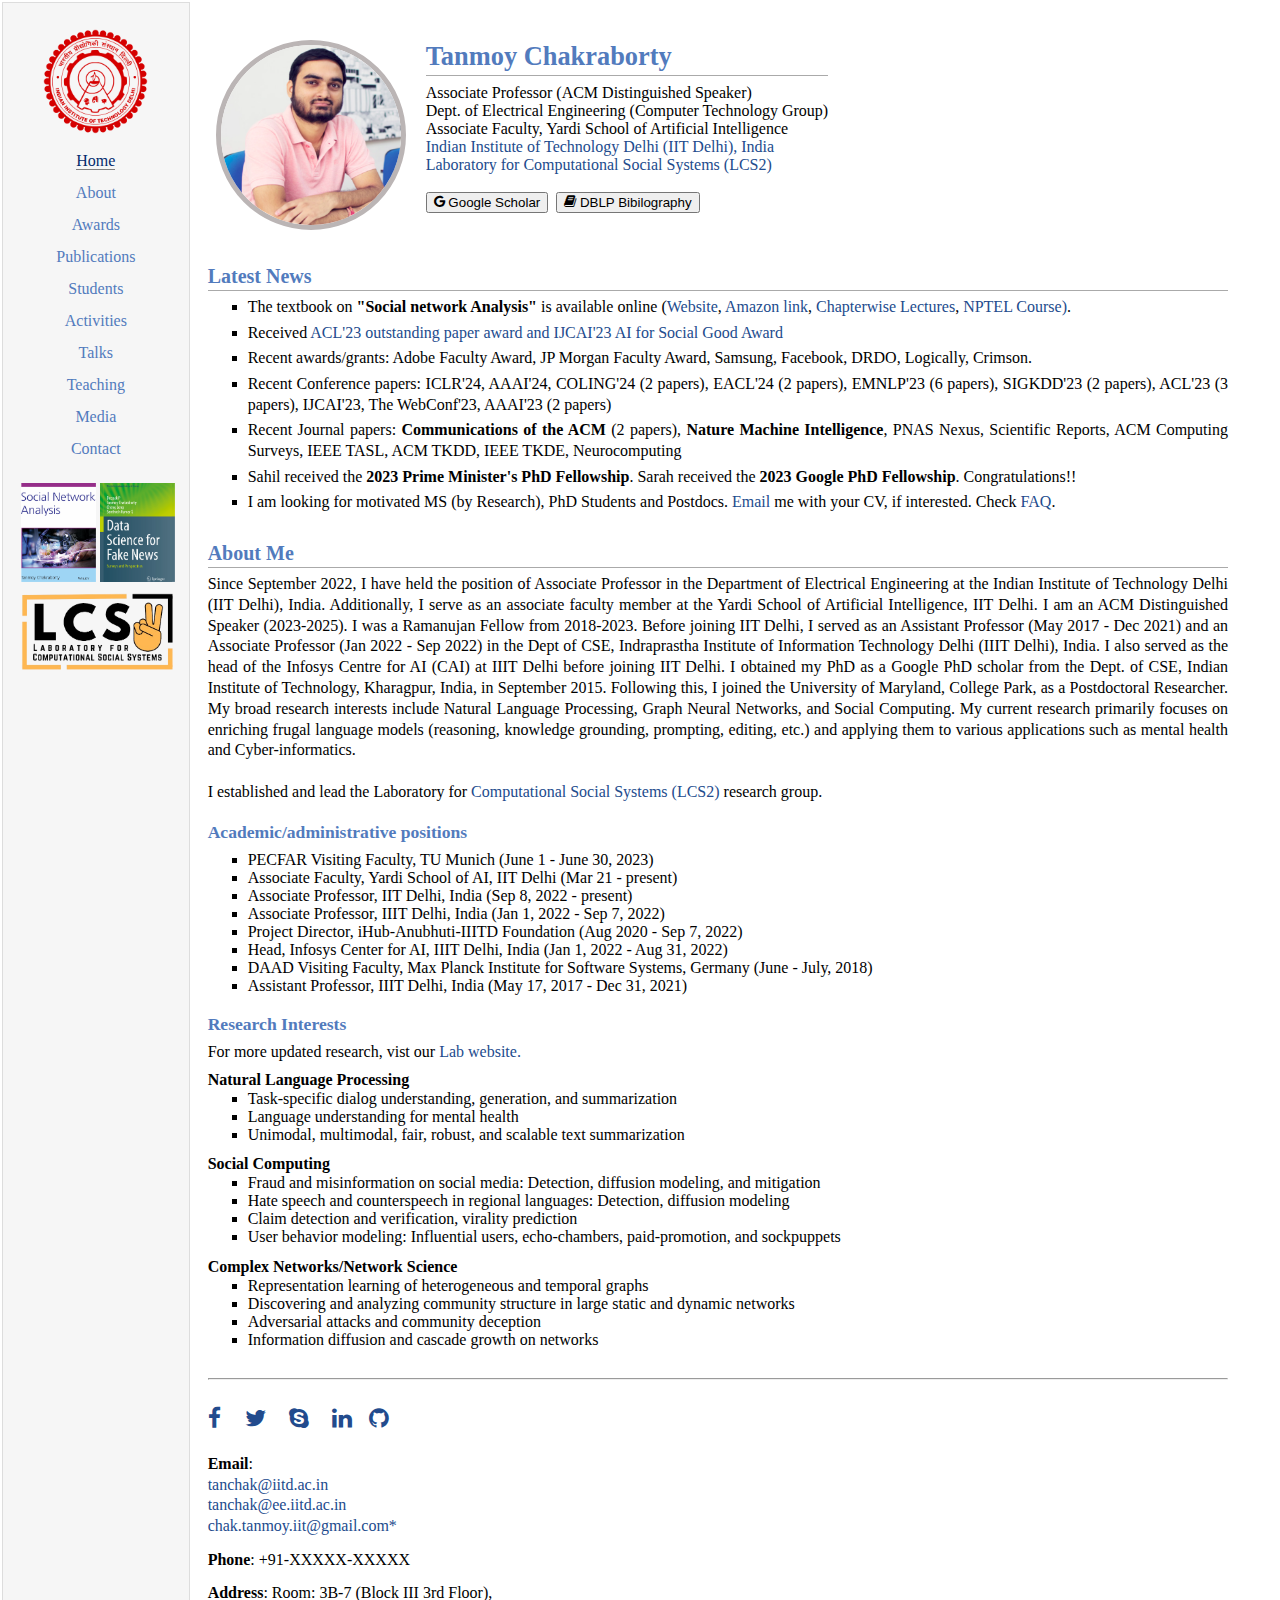
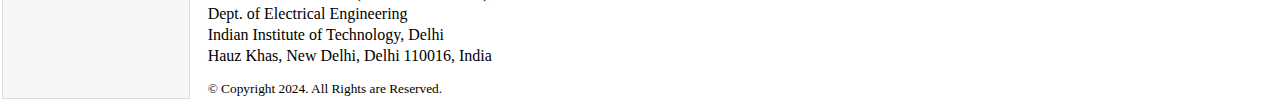
==== commit 2193aa2a: "Add files via upload" ====
--- a/index.html
+++ b/index.html
@@ -1,11 +1,11 @@
-<!DOCTYPE html PUBLIC "-//W3C//DTD XHTML 1.1//EN" "http://www.w3.org/TR/xhtml11/DTD/xhtml11.dtd">
-<html xmlns="http://www.w3.org/1999/xhtml" xml:lang="en">
+<!DOCTYPE html>
+<html>
 
 <head>
 	<meta http-equiv="Content-Type" content="text/html;charset=utf-8" />
+	<link rel="icon" type="image/x-icon" href="/images/propic.png">
 	<link rel="stylesheet" href="css/style.css" type="text/css" />
 	<link rel="stylesheet" href="css/icomoon.css" type="text/css" />
-	<link rel="icon" type="image/x-icon" href="/images/propic.png">
 	<title>Tanmoy Chakraborty | IITD</title>
 </head>
 
@@ -23,12 +23,13 @@
 				<a href="pubs.html">Publications</a></div><br>
 				<a href="students.html">Students</a></div><br>
 				<a href="activities.html">Activities</a></div><br>
+				<a href="talk.html">Talks</a></div><br>
 				<a href="teaching.html">Teaching</a></div><br>
 				<a href="coverage.html">Media</a></div><br>
 				<a href="#contact">Contact</a></div>
 				<br><br><a href="https://social-network-analysis.in/"><img src="images/SNA.png" width="50%"></a>
 				<a href="https://www.springer.com/gp/book/9783030626952"><img src="images/fake.png" width="50%"></a>
-				<br><a href="https://lcs2.in/"><img src="images/lcs2.png" width="102%"></a>
+				<br><a href="https://lcs2.in/"><img src="images/logo.png" width="102%"></a>
 			</td>
 			<td id="layout-content">
 				<br><br>
@@ -92,11 +93,6 @@
 					<li>
 						<p> I am looking for motivated MS (by Research), PhD Students and Postdocs. <a href="mailto:chak.tanmoy.iit@gmail.com">Email</a> me with your
 							CV, if interested. Check <a href="files/PG_Admission.pdf">FAQ</a>.</p>
-					</li>
-					<li>
-						<p>
-							<a href="#">See more...</a>
-						</p>
 					</li>
 				</ul>
 
@@ -168,11 +164,13 @@
 						<a href="skype:tan.chak?call"><i class="icon-skype"></i></a> &nbsp;&nbsp;
 						<a href="https://www.linkedin.com/in/tanmoy-chakraborty-89553324/"><i
 								class="icon-linkedin"></i></a>&nbsp;&nbsp;
+						<a href="https://github.com/LCS2-IIITD"><i
+								class="icon-github"></i></a>&nbsp;&nbsp;
 
 					</p>
-					<p><b>Email</b>:<a href="mailto:chak.tanmoy.iit@gmail.com">chak.tanmoy.iit@gmail.com</a>; <a
-							href="mailto:tanchak@iitd.ac.in">tanchak@iitd.ac.in</a>; <a
-							href="mailto:tanchak@ee.iitd.ac.in">tanchak@ee.iitd.ac.in</a>
+					<p><b>Email</b>:<br><a href="mailto:tanchak@iitd.ac.in">tanchak@iitd.ac.in</a> <br><a
+							href="mailto:tanchak@ee.iitd.ac.in">tanchak@ee.iitd.ac.in</a><br>
+						<a href="mailto:chak.tanmoy.iit@gmail.com">chak.tanmoy.iit@gmail.com*</a>
 					</p>
 					<p><b>Phone</b>: +91-XXXXX-XXXXX</p>
 					<p><b>Address</b>:
@@ -182,6 +180,7 @@
 					<small>© Copyright 2024. All Rights are Reserved.</small>
 				</div>
 
+
 			</td>
 			<td id="buffer">
 			</td>
@@ -189,4 +188,4 @@
 	</table>
 </body>
 
-</html>
+</html>--- a/css/style.css
+++ b/css/style.css
@@ -447,4 +447,101 @@
   
   #myBtn:hover {
 	background-color: #555; /* Add a dark-grey background on hover */
-  }+  }
+
+  .pagination {
+	display: inline-block;
+  }
+  
+  .pagination a {
+	color: black;
+	float: left;
+	padding: 4px 4px;
+	text-decoration: none;
+  }
+  
+  .pagination a.active {
+	/* background-color: #4CAF50; */
+	color: rgb(0, 0, 0);
+	
+  }
+  
+  .pagination a:hover:not(.active) {background-color: #ddd;}
+
+
+  .tab-content {
+	display: none;
+}
+
+.tab-content-all {
+	display: none;
+}
+
+.visible {
+	display: block;
+}
+
+.button {
+	background-color: #527bbd;
+	/* Green */
+	border: none;
+	border-radius: 12px;
+	color: white;
+	padding: 8px 18px;
+	text-align: center;
+	text-decoration: none;
+	display: inline-block;
+	font-size: 14px;
+	margin: 4px 2px;
+	cursor: pointer;
+	-webkit-transition-duration: 0.4s;
+	/* Safari */
+	transition-duration: 0.4s;
+}
+
+
+.card-container {
+	display: flex;
+	flex-wrap: wrap;
+	justify-content: space-around;
+}
+
+.card {
+	width: 300px;
+	margin: 10px;
+	padding: 15px;
+	background-color: #e7eaf9;
+	border-radius: 8px;
+	box-shadow: 0 4px 8px rgba(0, 0, 0, 0.1);
+	text-align: center;
+}
+
+.card img {
+	width: 100px;
+	height: 100px;
+	border-radius: 50%;
+	object-fit: cover;
+	margin-bottom: 10px;
+}
+
+.card small {
+	color: #777;
+}
+
+.button {
+	background-color: #527bbd;
+	/* Green */
+	border: none;
+	border-radius: 12px;
+	color: white;
+	padding: 8px 18px;
+	text-align: center;
+	text-decoration: none;
+	display: inline-block;
+	font-size: 14px;
+	margin: 4px 2px;
+	cursor: pointer;
+	-webkit-transition-duration: 0.4s;
+	/* Safari */
+	transition-duration: 0.4s;
+}
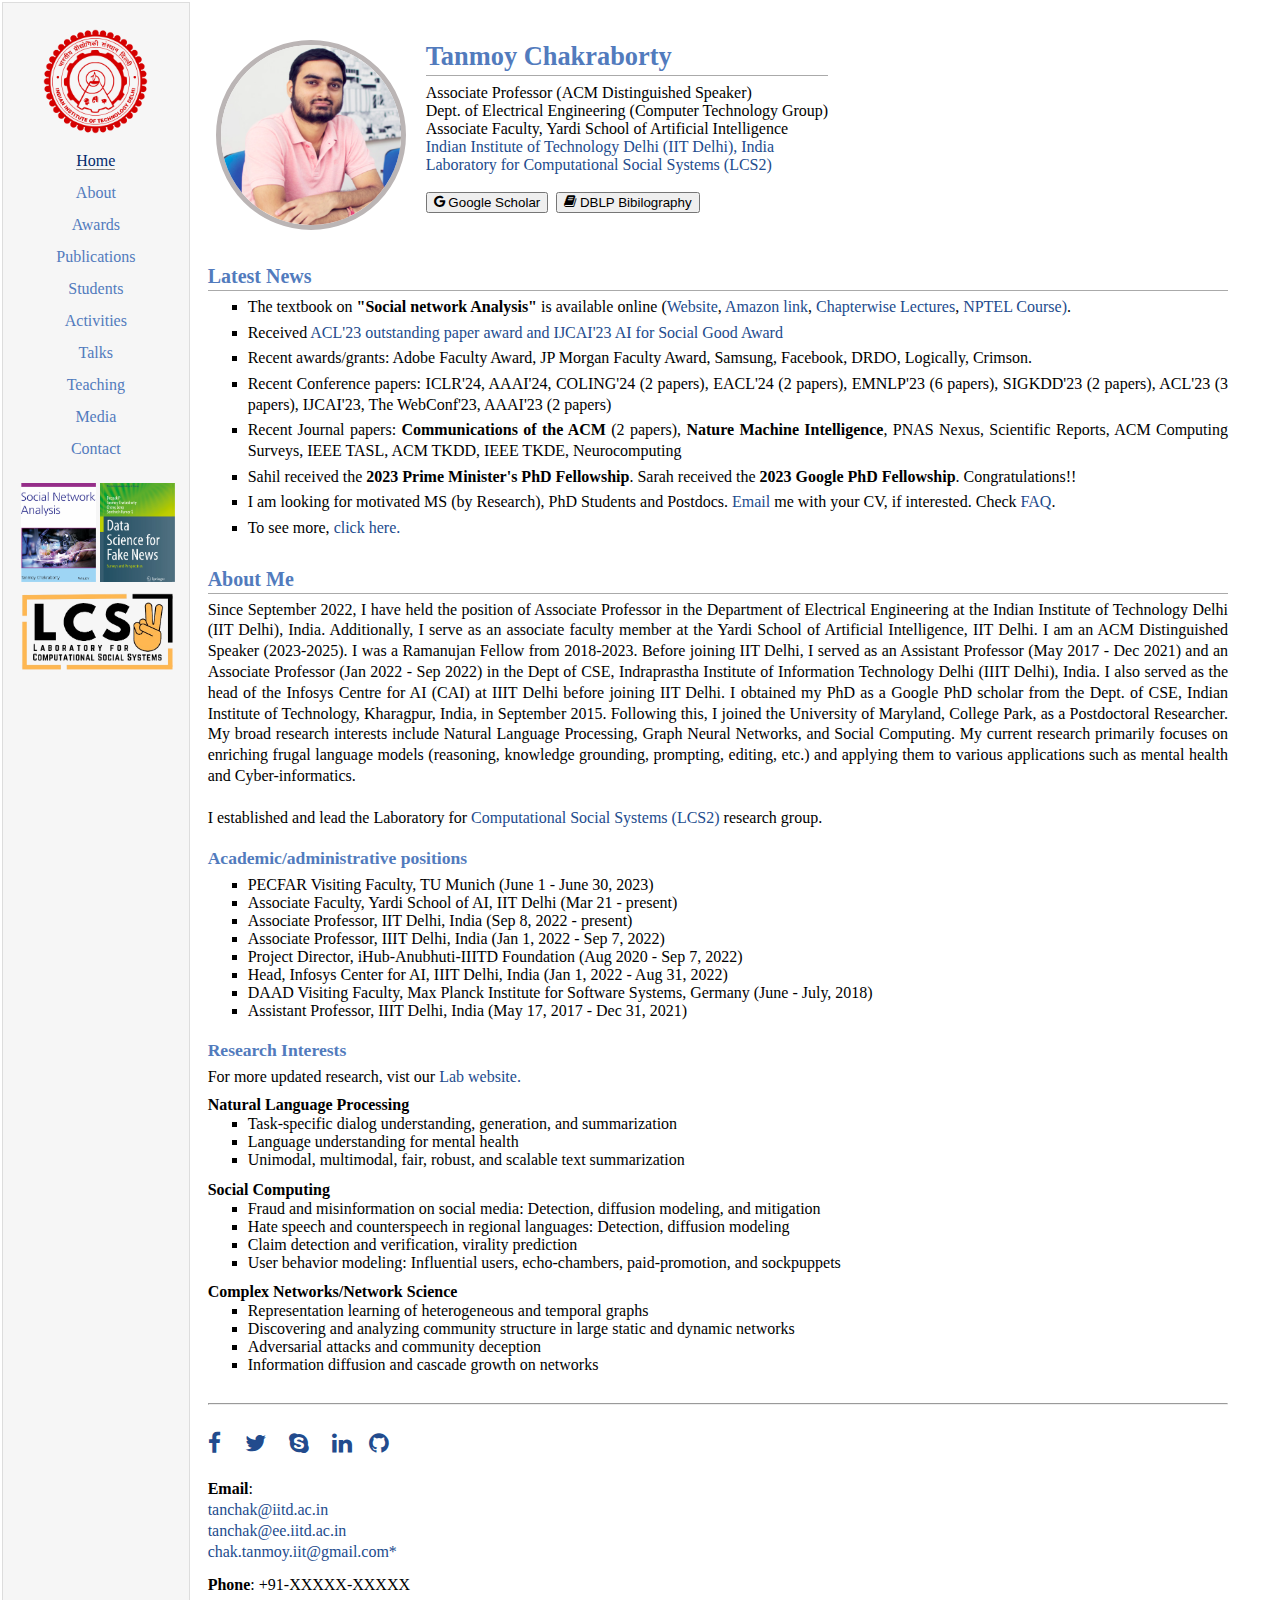
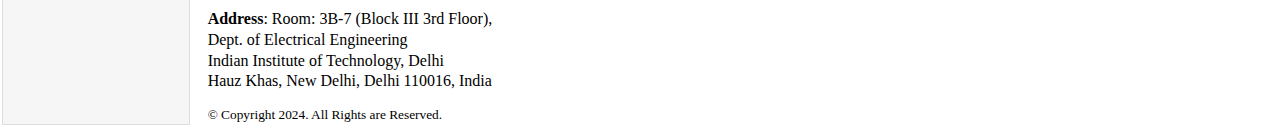
==== commit 7ccadce8: "Add files via upload" ====
--- a/index.html
+++ b/index.html
@@ -94,6 +94,9 @@
 						<p> I am looking for motivated MS (by Research), PhD Students and Postdocs. <a href="mailto:chak.tanmoy.iit@gmail.com">Email</a> me with your
 							CV, if interested. Check <a href="files/PG_Admission.pdf">FAQ</a>.</p>
 					</li>
+					<li>
+						<p>To see more, <a href="morenews.html">click here.</a></p>
+					</li>
 				</ul>
 
 				<h2 id="about">About Me</h2>
--- a/css/style.css
+++ b/css/style.css
@@ -125,6 +125,10 @@
 	margin-bottom: 0.0em;
 	padding-top: 0em;
 	padding-bottom: 0.1em;
+}
+
+div a:hover {
+	background-color: #eee;
 }
 
 em {
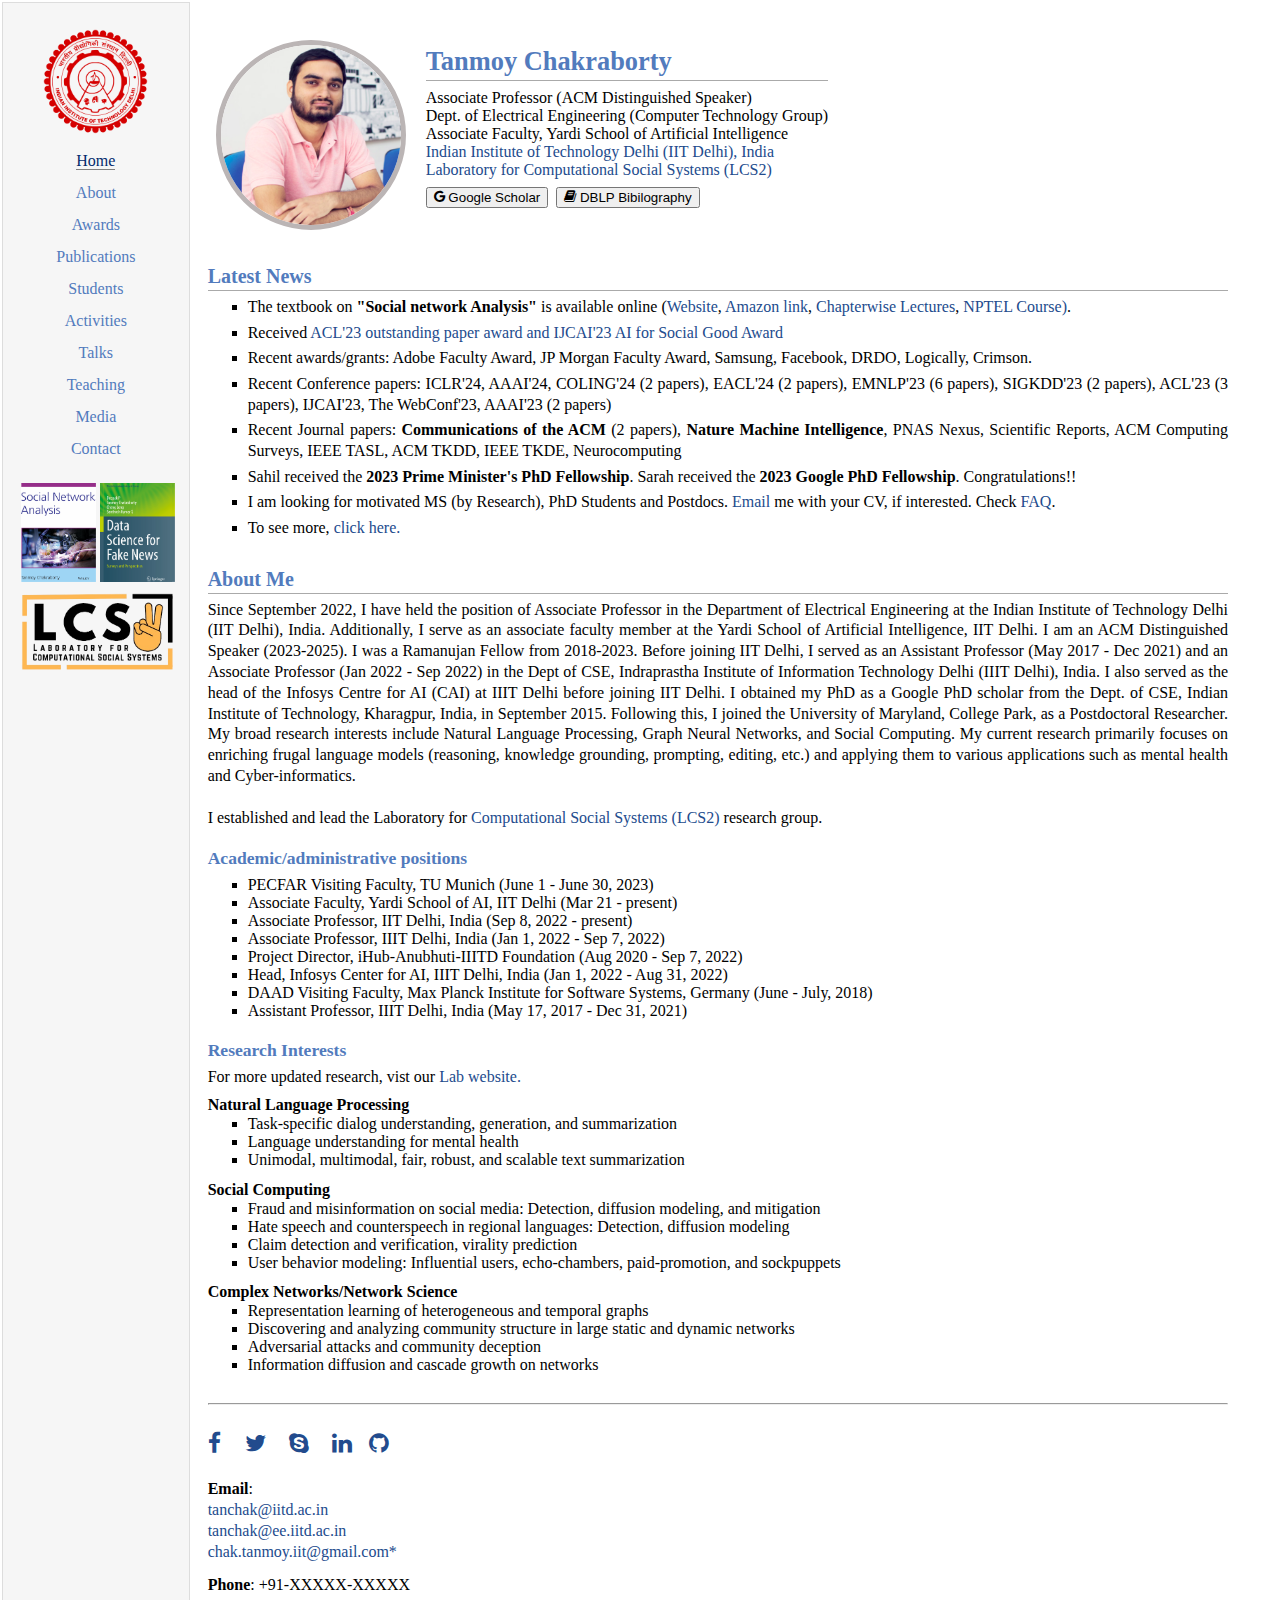
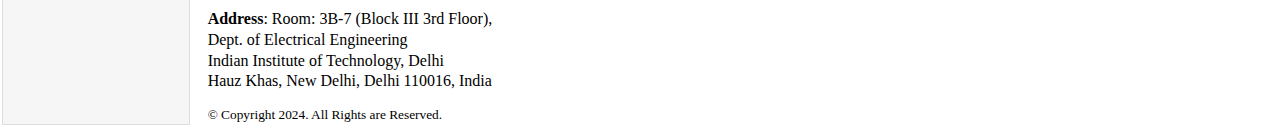
==== commit 547ee916: "Add files via upload" ====
--- a/index.html
+++ b/index.html
@@ -36,7 +36,8 @@
 				<table class="imgtable">
 					<tr>
 						<td>
-							<img src="images/propic.png" alt="tanchak photo" width="180px" height=180px" style="border-radius: 50%; border: 5px solid #bbb5b5;" />&nbsp;
+							<img src="images/propic.png" alt="tanchak photo" width="180px" height=180px"
+								style="border-radius: 50%; border: 5px solid #bbb5b5;" />&nbsp;
 						</td>
 						<td align="left">
 							<h1>Tanmoy Chakraborty</h1>
@@ -46,10 +47,12 @@
 							<a href="https://home.iitd.ac.in/">Indian Institute of Technology Delhi (IIT Delhi),
 								India</a><br />
 							<a href="http://lcs2.in">Laboratory for Computational Social Systems (LCS2)</a><br><br>
-							<a href="https://scholar.google.co.in/citations?user=C5S9JnIAAAAJ&hl=en&oi=ao"><button
-									type="button"><i class="icon-google"></i> Google Scholar</button></a>
-							&nbsp;<a href="https://dblp.uni-trier.de/pers/hd/c/Chakraborty_0002:Tanmoy.html"><button
-									type="button"><i class="icon-book"></i> DBLP Bibilography</button></a>
+							<div style="margin-top: -10px;">
+								<a href="https://scholar.google.co.in/citations?user=C5S9JnIAAAAJ&hl=en&oi=ao"><button
+										type="button"><i class="icon-google"></i> Google Scholar</button></a>
+								&nbsp;<a href="https://dblp.uni-trier.de/pers/hd/c/Chakraborty_0002:Tanmoy.html"><button
+										type="button"><i class="icon-book"></i> DBLP Bibilography</button></a>
+							</div>
 
 							</p>
 						</td>
@@ -91,7 +94,8 @@
 						</p>
 					</li>
 					<li>
-						<p> I am looking for motivated MS (by Research), PhD Students and Postdocs. <a href="mailto:chak.tanmoy.iit@gmail.com">Email</a> me with your
+						<p> I am looking for motivated MS (by Research), PhD Students and Postdocs. <a
+								href="mailto:chak.tanmoy.iit@gmail.com">Email</a> me with your
 							CV, if interested. Check <a href="files/PG_Admission.pdf">FAQ</a>.</p>
 					</li>
 					<li>
@@ -167,8 +171,7 @@
 						<a href="skype:tan.chak?call"><i class="icon-skype"></i></a> &nbsp;&nbsp;
 						<a href="https://www.linkedin.com/in/tanmoy-chakraborty-89553324/"><i
 								class="icon-linkedin"></i></a>&nbsp;&nbsp;
-						<a href="https://github.com/LCS2-IIITD"><i
-								class="icon-github"></i></a>&nbsp;&nbsp;
+						<a href="https://github.com/LCS2-IIITD"><i class="icon-github"></i></a>&nbsp;&nbsp;
 
 					</p>
 					<p><b>Email</b>:<br><a href="mailto:tanchak@iitd.ac.in">tanchak@iitd.ac.in</a> <br><a
